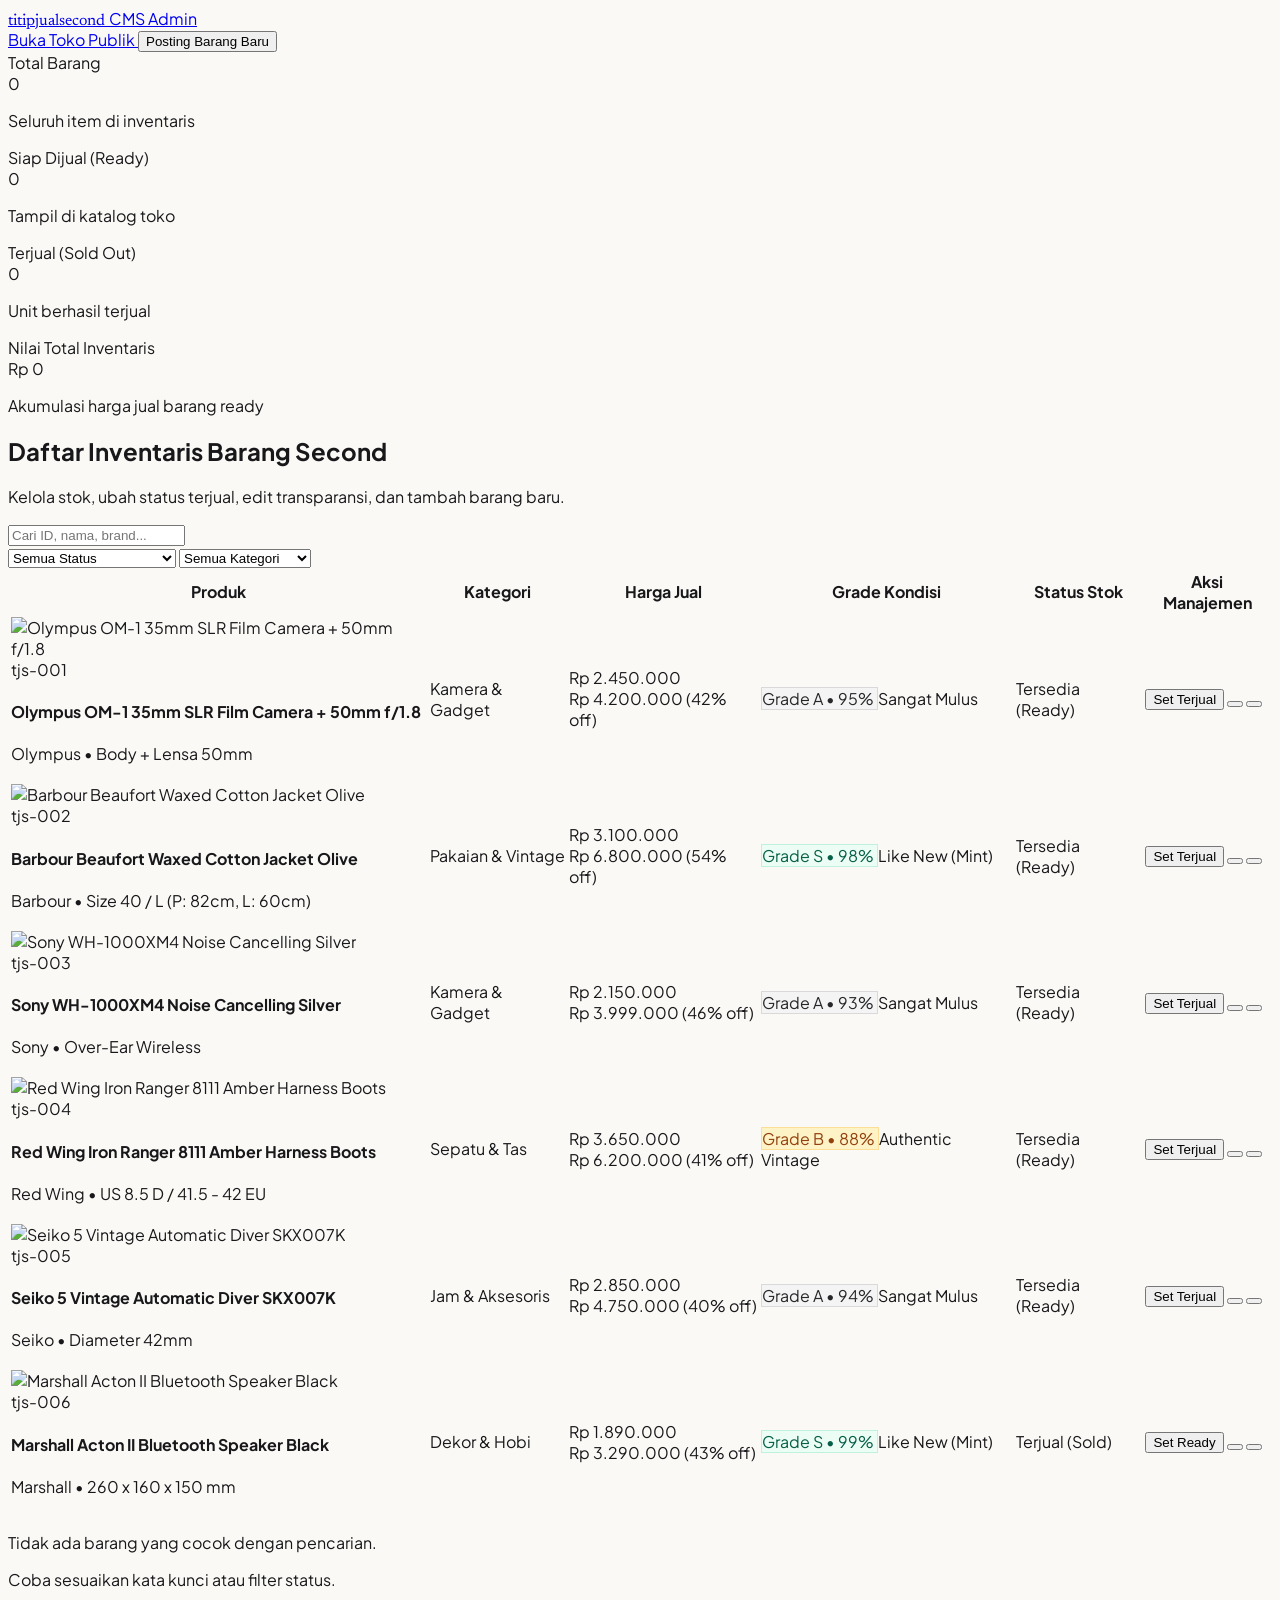
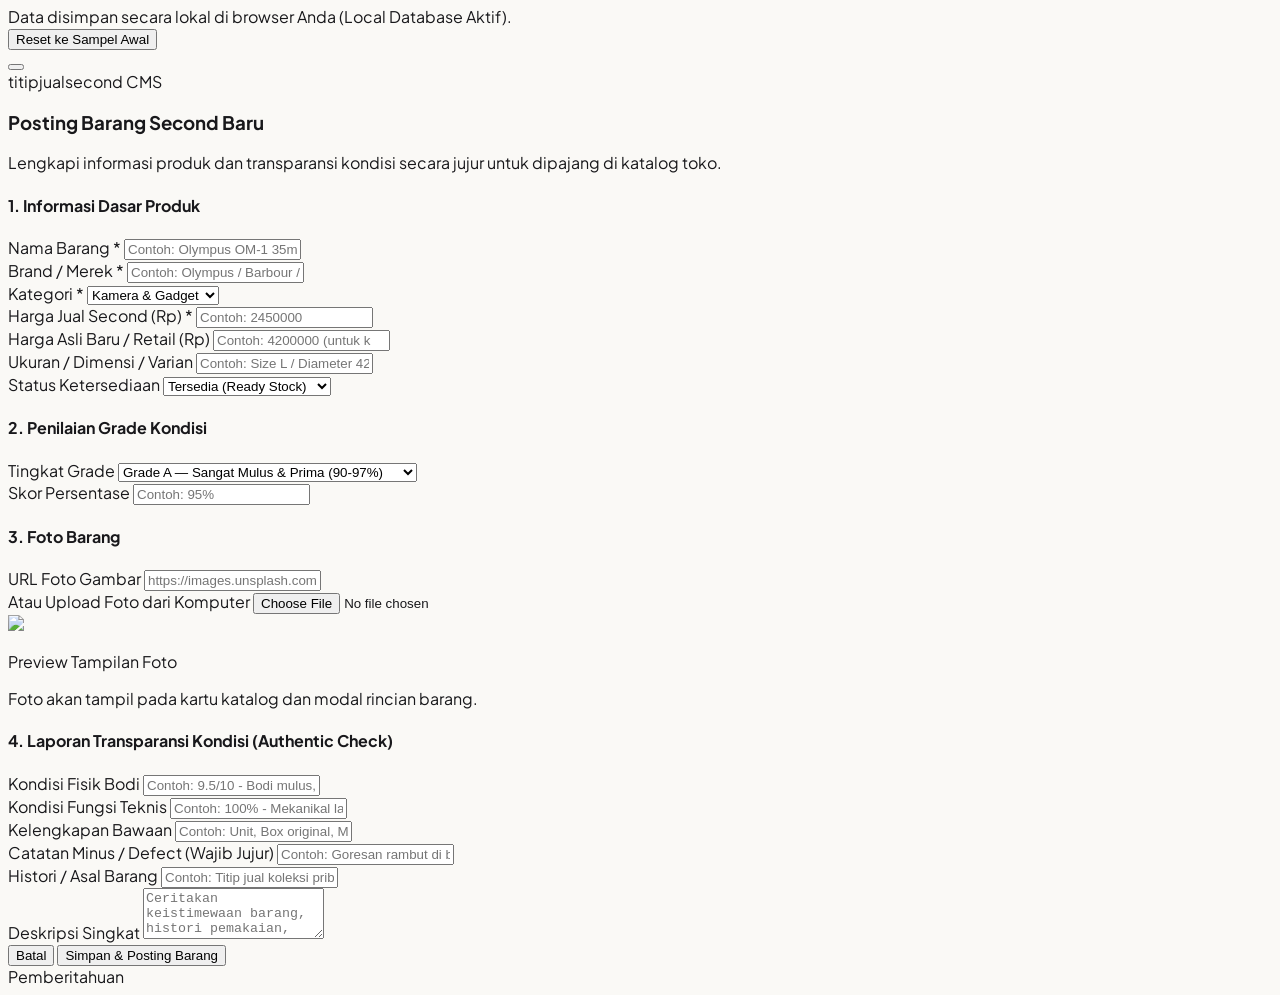
==== admin.html @ b58ca032 "Initial commit: Website titipjualsecond dengan Toko Publik & Panel Admin CMS" ====
<!DOCTYPE html>
<html lang="id">
<head>
  <meta charset="UTF-8">
  <meta name="viewport" content="width=device-width, initial-scale=1.0">
  <title>CMS Admin — titipjualsecond</title>
  
  <!-- Tailwind CSS via CDN -->
  <script src="https://cdn.tailwindcss.com"></script>
  
  <!-- Lucide Icons -->
  <script src="https://unpkg.com/lucide@latest"></script>
  
  <!-- Custom CSS -->
  <link rel="stylesheet" href="css/style.css">
</head>
<body class="bg-[#FAF9F6] text-zinc-900 min-h-screen flex flex-col antialiased">

  <!-- Top Admin Bar -->
  <header class="bg-white border-b border-zinc-200 sticky top-0 z-40">
    <div class="max-w-7xl mx-auto px-4 sm:px-6 lg:px-8 h-16 flex items-center justify-between">
      
      <!-- Brand & Admin Indicator -->
      <div class="flex items-center gap-3">
        <a href="admin.html" class="flex items-center gap-2">
          <span class="font-editorial text-2xl font-bold tracking-tight text-zinc-900 lowercase">
            titipjualsecond
          </span>
          <span class="text-[10px] uppercase font-bold tracking-wider px-2 py-0.5 rounded bg-zinc-900 text-white">
            CMS Admin
          </span>
        </a>
      </div>

      <!-- Action Buttons -->
      <div class="flex items-center gap-3">
        <!-- Ke Toko Publik -->
        <a href="index.html" target="_blank" class="text-xs font-medium text-zinc-700 hover:text-zinc-900 px-3.5 py-2 rounded-lg border border-zinc-200 hover:bg-zinc-50 transition flex items-center gap-1.5">
          <i data-lucide="external-link" class="w-3.5 h-3.5"></i>
          <span>Buka Toko Publik</span>
        </a>

        <!-- Tambah Barang CTA -->
        <button onclick="openAddModal()" class="text-xs font-medium tracking-wide uppercase px-4 py-2 rounded-lg bg-zinc-900 text-white hover:bg-zinc-800 transition flex items-center gap-1.5 shadow-sm">
          <i data-lucide="plus" class="w-4 h-4"></i>
          <span>Posting Barang Baru</span>
        </button>
      </div>

    </div>
  </header>

  <!-- Main Admin Container -->
  <main class="max-w-7xl mx-auto px-4 sm:px-6 lg:px-8 py-8 flex-1 w-full space-y-8">
    
    <!-- 1. Stats Summary Cards -->
    <div class="grid grid-cols-1 sm:grid-cols-2 lg:grid-cols-4 gap-4">
      <div class="p-5 rounded-xl bg-white border border-zinc-200 shadow-2xs">
        <div class="flex items-center justify-between text-zinc-400 mb-2">
          <span class="text-xs font-semibold uppercase tracking-wider">Total Barang</span>
          <i data-lucide="package" class="w-4 h-4"></i>
        </div>
        <div id="statTotalItems" class="text-2xl font-bold text-zinc-900">0</div>
        <p class="text-[11px] text-zinc-500 mt-1">Seluruh item di inventaris</p>
      </div>

      <div class="p-5 rounded-xl bg-white border border-zinc-200 shadow-2xs">
        <div class="flex items-center justify-between text-emerald-600 mb-2">
          <span class="text-xs font-semibold uppercase tracking-wider">Siap Dijual (Ready)</span>
          <i data-lucide="check-circle" class="w-4 h-4"></i>
        </div>
        <div id="statActiveItems" class="text-2xl font-bold text-emerald-700">0</div>
        <p class="text-[11px] text-zinc-500 mt-1">Tampil di katalog toko</p>
      </div>

      <div class="p-5 rounded-xl bg-white border border-zinc-200 shadow-2xs">
        <div class="flex items-center justify-between text-red-500 mb-2">
          <span class="text-xs font-semibold uppercase tracking-wider">Terjual (Sold Out)</span>
          <i data-lucide="tag" class="w-4 h-4"></i>
        </div>
        <div id="statSoldItems" class="text-2xl font-bold text-red-600">0</div>
        <p class="text-[11px] text-zinc-500 mt-1">Unit berhasil terjual</p>
      </div>

      <div class="p-5 rounded-xl bg-white border border-zinc-200 shadow-2xs">
        <div class="flex items-center justify-between text-zinc-500 mb-2">
          <span class="text-xs font-semibold uppercase tracking-wider">Nilai Total Inventaris</span>
          <i data-lucide="wallet" class="w-4 h-4"></i>
        </div>
        <div id="statTotalValue" class="text-xl font-bold text-zinc-900">Rp 0</div>
        <p class="text-[11px] text-zinc-500 mt-1">Akumulasi harga jual barang ready</p>
      </div>
    </div>

    <!-- 2. Management Table Header & Filters -->
    <div class="bg-white rounded-2xl border border-zinc-200 shadow-2xs overflow-hidden">
      
      <!-- Table Controls Bar -->
      <div class="p-5 border-b border-zinc-200 flex flex-col md:flex-row md:items-center justify-between gap-4">
        <div>
          <h2 class="text-base font-semibold text-zinc-900">Daftar Inventaris Barang Second</h2>
          <p class="text-xs text-zinc-500 mt-0.5">Kelola stok, ubah status terjual, edit transparansi, dan tambah barang baru.</p>
        </div>

        <div class="flex flex-col sm:flex-row items-stretch sm:items-center gap-3">
          <!-- Search Input -->
          <div class="relative w-full sm:w-60">
            <i data-lucide="search" class="w-4 h-4 text-zinc-400 absolute left-3 top-1/2 -translate-y-1/2"></i>
            <input 
              type="text" 
              id="adminSearchInput" 
              placeholder="Cari ID, nama, brand..." 
              class="w-full pl-9 pr-3 py-1.5 text-xs border border-zinc-200 rounded-lg focus:outline-none focus:border-zinc-900"
            >
          </div>

          <!-- Status Filter -->
          <select id="adminStatusFilter" class="px-3 py-1.5 text-xs border border-zinc-200 rounded-lg focus:outline-none focus:border-zinc-900 bg-white text-zinc-700">
            <option value="all">Semua Status</option>
            <option value="ready">Hanya Ready (Tersedia)</option>
            <option value="sold">Hanya Terjual (Sold Out)</option>
          </select>

          <!-- Category Filter -->
          <select id="adminCatFilter" class="px-3 py-1.5 text-xs border border-zinc-200 rounded-lg focus:outline-none focus:border-zinc-900 bg-white text-zinc-700">
            <option value="all">Semua Kategori</option>
            <option value="gadgets">Kamera & Gadget</option>
            <option value="clothing">Pakaian & Vintage</option>
            <option value="footwear">Sepatu & Tas</option>
            <option value="accessories">Jam & Aksesoris</option>
            <option value="lifestyle">Dekor & Hobi</option>
          </select>
        </div>
      </div>

      <!-- Inventory Table -->
      <div class="overflow-x-auto">
        <table class="w-full text-left text-xs text-zinc-700 divide-y divide-zinc-200">
          <thead class="bg-zinc-50 text-zinc-500 uppercase tracking-wider font-semibold text-[10px]">
            <tr>
              <th scope="col" class="px-5 py-3">Produk</th>
              <th scope="col" class="px-4 py-3">Kategori</th>
              <th scope="col" class="px-4 py-3">Harga Jual</th>
              <th scope="col" class="px-4 py-3">Grade Kondisi</th>
              <th scope="col" class="px-4 py-3">Status Stok</th>
              <th scope="col" class="px-4 py-3 text-right">Aksi Manajemen</th>
            </tr>
          </thead>
          <tbody id="adminTableBody" class="divide-y divide-zinc-100 bg-white">
            <!-- Injected via JavaScript -->
          </tbody>
        </table>
      </div>

      <!-- Table Empty State -->
      <div id="adminEmptyState" class="hidden py-12 text-center">
        <i data-lucide="package-search" class="w-10 h-10 mx-auto text-zinc-300 mb-2"></i>
        <p class="text-sm font-medium text-zinc-700">Tidak ada barang yang cocok dengan pencarian.</p>
        <p class="text-xs text-zinc-400 mt-1">Coba sesuaikan kata kunci atau filter status.</p>
      </div>

      <!-- Footer Actions -->
      <div class="p-4 bg-zinc-50 border-t border-zinc-200 flex flex-col sm:flex-row items-center justify-between gap-3 text-xs text-zinc-500">
        <div>
          Data disimpan secara lokal di browser Anda (<span class="font-medium text-zinc-700">Local Database Aktif</span>).
        </div>
        <div class="flex items-center gap-3">
          <button onclick="handleResetData()" class="hover:text-red-600 transition flex items-center gap-1">
            <i data-lucide="rotate-ccw" class="w-3.5 h-3.5"></i>
            Reset ke Sampel Awal
          </button>
        </div>
      </div>

    </div>

  </main>

  <!-- ==================== MODAL: POST / EDIT BARANG ==================== -->
  <div id="productFormModal" class="fixed inset-0 z-50 hidden flex items-center justify-center p-4 sm:p-6 overflow-y-auto">
    <div class="fixed inset-0 modal-backdrop" onclick="closeFormModal()"></div>
    
    <div class="relative bg-white rounded-2xl max-w-3xl w-full p-6 sm:p-8 z-10 shadow-2xl max-h-[92vh] overflow-y-auto border border-zinc-200">
      
      <!-- Close Button -->
      <button onclick="closeFormModal()" class="absolute top-5 right-5 p-2 rounded-full hover:bg-zinc-100 text-zinc-400 hover:text-zinc-800 transition">
        <i data-lucide="x" class="w-5 h-5"></i>
      </button>

      <!-- Modal Header -->
      <div class="mb-6">
        <span id="formBadge" class="text-xs font-bold uppercase tracking-wider text-emerald-600">titipjualsecond CMS</span>
        <h3 id="formTitle" class="text-xl font-bold text-zinc-900 mt-0.5">Posting Barang Second Baru</h3>
        <p class="text-xs text-zinc-500 mt-1">Lengkapi informasi produk dan transparansi kondisi secara jujur untuk dipajang di katalog toko.</p>
      </div>

      <!-- Main Form -->
      <form id="productForm" onsubmit="handleFormSubmit(event)" class="space-y-6">
        <input type="hidden" id="editProductId" value="">

        <!-- Bagian 1: Informasi Utama -->
        <div class="space-y-4">
          <h4 class="text-xs font-bold uppercase tracking-wider text-zinc-800 border-b border-zinc-200 pb-1.5 flex items-center gap-1.5">
            <i data-lucide="info" class="w-4 h-4 text-zinc-500"></i>
            1. Informasi Dasar Produk
          </h4>

          <div class="grid grid-cols-1 sm:grid-cols-2 gap-4">
            <div class="sm:col-span-2">
              <label class="block text-xs font-medium text-zinc-700 mb-1">Nama Barang <span class="text-red-500">*</span></label>
              <input type="text" id="inputName" required placeholder="Contoh: Olympus OM-1 35mm SLR Film Camera + 50mm" class="w-full px-3.5 py-2 text-xs border border-zinc-200 rounded-lg focus:outline-none focus:border-zinc-900">
            </div>

            <div>
              <label class="block text-xs font-medium text-zinc-700 mb-1">Brand / Merek <span class="text-red-500">*</span></label>
              <input type="text" id="inputBrand" required placeholder="Contoh: Olympus / Barbour / Sony" class="w-full px-3.5 py-2 text-xs border border-zinc-200 rounded-lg focus:outline-none focus:border-zinc-900">
            </div>

            <div>
              <label class="block text-xs font-medium text-zinc-700 mb-1">Kategori <span class="text-red-500">*</span></label>
              <select id="inputCategory" required class="w-full px-3 py-2 text-xs border border-zinc-200 rounded-lg focus:outline-none focus:border-zinc-900 bg-white">
                <option value="gadgets">Kamera & Gadget</option>
                <option value="clothing">Pakaian & Vintage</option>
                <option value="footwear">Sepatu & Tas</option>
                <option value="accessories">Jam & Aksesoris</option>
                <option value="lifestyle">Dekor & Hobi</option>
              </select>
            </div>

            <div>
              <label class="block text-xs font-medium text-zinc-700 mb-1">Harga Jual Second (Rp) <span class="text-red-500">*</span></label>
              <input type="number" id="inputPrice" required placeholder="Contoh: 2450000" class="w-full px-3.5 py-2 text-xs border border-zinc-200 rounded-lg focus:outline-none focus:border-zinc-900">
            </div>

            <div>
              <label class="block text-xs font-medium text-zinc-700 mb-1">Harga Asli Baru / Retail (Rp)</label>
              <input type="number" id="inputOriginalPrice" placeholder="Contoh: 4200000 (untuk kalkulasi diskon)" class="w-full px-3.5 py-2 text-xs border border-zinc-200 rounded-lg focus:outline-none focus:border-zinc-900">
            </div>

            <div>
              <label class="block text-xs font-medium text-zinc-700 mb-1">Ukuran / Dimensi / Varian</label>
              <input type="text" id="inputSize" placeholder="Contoh: Size L / Diameter 42mm / EU 42" class="w-full px-3.5 py-2 text-xs border border-zinc-200 rounded-lg focus:outline-none focus:border-zinc-900">
            </div>

            <div>
              <label class="block text-xs font-medium text-zinc-700 mb-1">Status Ketersediaan</label>
              <select id="inputStatus" class="w-full px-3 py-2 text-xs border border-zinc-200 rounded-lg focus:outline-none focus:border-zinc-900 bg-white">
                <option value="true">Tersedia (Ready Stock)</option>
                <option value="false">Sudah Terjual (Sold Out)</option>
              </select>
            </div>
          </div>
        </div>

        <!-- Bagian 2: Grade Kondisi -->
        <div class="space-y-4">
          <h4 class="text-xs font-bold uppercase tracking-wider text-zinc-800 border-b border-zinc-200 pb-1.5 flex items-center gap-1.5">
            <i data-lucide="award" class="w-4 h-4 text-zinc-500"></i>
            2. Penilaian Grade Kondisi
          </h4>

          <div class="grid grid-cols-1 sm:grid-cols-2 gap-4">
            <div>
              <label class="block text-xs font-medium text-zinc-700 mb-1">Tingkat Grade</label>
              <select id="inputGrade" class="w-full px-3 py-2 text-xs border border-zinc-200 rounded-lg focus:outline-none focus:border-zinc-900 bg-white">
                <option value="Grade S">Grade S — Like New / Mint (98-100%)</option>
                <option value="Grade A" selected>Grade A — Sangat Mulus & Prima (90-97%)</option>
                <option value="Grade B">Grade B — Authentic Vintage / Good (80-89%)</option>
              </select>
            </div>

            <div>
              <label class="block text-xs font-medium text-zinc-700 mb-1">Skor Persentase</label>
              <input type="text" id="inputGradeScore" placeholder="Contoh: 95%" class="w-full px-3.5 py-2 text-xs border border-zinc-200 rounded-lg focus:outline-none focus:border-zinc-900">
            </div>
          </div>
        </div>

        <!-- Bagian 3: Foto Barang -->
        <div class="space-y-4">
          <h4 class="text-xs font-bold uppercase tracking-wider text-zinc-800 border-b border-zinc-200 pb-1.5 flex items-center gap-1.5">
            <i data-lucide="image" class="w-4 h-4 text-zinc-500"></i>
            3. Foto Barang
          </h4>

          <div class="space-y-3">
            <div>
              <label class="block text-xs font-medium text-zinc-700 mb-1">URL Foto Gambar</label>
              <input type="url" id="inputImageUrl" oninput="updateImagePreview(this.value)" placeholder="https://images.unsplash.com/photo-..." class="w-full px-3.5 py-2 text-xs border border-zinc-200 rounded-lg focus:outline-none focus:border-zinc-900">
            </div>

            <div>
              <label class="block text-xs font-medium text-zinc-700 mb-1">Atau Upload Foto dari Komputer</label>
              <input type="file" id="inputFileUpload" accept="image/*" onchange="handleFileUpload(event)" class="w-full text-xs text-zinc-500 file:mr-3 file:py-1.5 file:px-3 file:rounded-md file:border-0 file:text-xs file:font-medium file:bg-zinc-100 file:text-zinc-700 hover:file:bg-zinc-200 cursor-pointer">
            </div>

            <!-- Preview Box -->
            <div class="flex items-center gap-4 pt-2">
              <div class="w-24 h-24 rounded-lg bg-zinc-100 border border-zinc-200 overflow-hidden shrink-0">
                <img id="imagePreview" src="https://images.unsplash.com/photo-1526170375885-4d8ecf77b99f?q=80&w=300&auto=format&fit=crop" class="w-full h-full object-cover">
              </div>
              <div class="text-[11px] text-zinc-400">
                <p class="font-medium text-zinc-700">Preview Tampilan Foto</p>
                <p>Foto akan tampil pada kartu katalog dan modal rincian barang.</p>
              </div>
            </div>
          </div>
        </div>

        <!-- Bagian 4: Transparansi Kondisi (Kunci Barang Second) -->
        <div class="space-y-4">
          <h4 class="text-xs font-bold uppercase tracking-wider text-zinc-800 border-b border-zinc-200 pb-1.5 flex items-center gap-1.5">
            <i data-lucide="shield-check" class="w-4 h-4 text-emerald-600"></i>
            4. Laporan Transparansi Kondisi (Authentic Check)
          </h4>

          <div class="grid grid-cols-1 sm:grid-cols-2 gap-4">
            <div>
              <label class="block text-xs font-medium text-zinc-700 mb-1">Kondisi Fisik Bodi</label>
              <input type="text" id="inputPhysical" placeholder="Contoh: 9.5/10 - Bodi mulus, minim goresan mikro" class="w-full px-3.5 py-2 text-xs border border-zinc-200 rounded-lg focus:outline-none focus:border-zinc-900">
            </div>

            <div>
              <label class="block text-xs font-medium text-zinc-700 mb-1">Kondisi Fungsi Teknis</label>
              <input type="text" id="inputFunction" placeholder="Contoh: 100% - Mekanikal lancar tanpa kendala" class="w-full px-3.5 py-2 text-xs border border-zinc-200 rounded-lg focus:outline-none focus:border-zinc-900">
            </div>

            <div>
              <label class="block text-xs font-medium text-zinc-700 mb-1">Kelengkapan Bawaan</label>
              <input type="text" id="inputCompleteness" placeholder="Contoh: Unit, Box original, Manual book, Strap" class="w-full px-3.5 py-2 text-xs border border-zinc-200 rounded-lg focus:outline-none focus:border-zinc-900">
            </div>

            <div>
              <label class="block text-xs font-medium text-zinc-700 mb-1">Catatan Minus / Defect <span class="text-amber-600 font-semibold">(Wajib Jujur)</span></label>
              <input type="text" id="inputDefect" placeholder="Contoh: Goresan rambut di bagian bawah / Tidak ada minus" class="w-full px-3.5 py-2 text-xs border border-zinc-200 rounded-lg focus:outline-none focus:border-zinc-900">
            </div>

            <div class="sm:col-span-2">
              <label class="block text-xs font-medium text-zinc-700 mb-1">Histori / Asal Barang</label>
              <input type="text" id="inputOrigin" placeholder="Contoh: Titip jual koleksi pribadi fotografer / Beli di toko resmi" class="w-full px-3.5 py-2 text-xs border border-zinc-200 rounded-lg focus:outline-none focus:border-zinc-900">
            </div>

            <div class="sm:col-span-2">
              <label class="block text-xs font-medium text-zinc-700 mb-1">Deskripsi Singkat</label>
              <textarea id="inputDescription" rows="3" placeholder="Ceritakan keistimewaan barang, histori pemakaian, atau tips penggunaan..." class="w-full px-3.5 py-2 text-xs border border-zinc-200 rounded-lg focus:outline-none focus:border-zinc-900"></textarea>
            </div>
          </div>
        </div>

        <!-- Submit Button -->
        <div class="pt-4 border-t border-zinc-200 flex items-center justify-end gap-3">
          <button type="button" onclick="closeFormModal()" class="px-5 py-2.5 rounded-xl border border-zinc-200 text-xs font-medium text-zinc-700 hover:bg-zinc-50 transition">
            Batal
          </button>
          <button type="submit" class="px-6 py-2.5 rounded-xl bg-zinc-900 text-white text-xs font-semibold hover:bg-zinc-800 transition flex items-center gap-1.5 shadow-sm">
            <i data-lucide="check" class="w-4 h-4"></i>
            <span id="submitBtnText">Simpan & Posting Barang</span>
          </button>
        </div>

      </form>

    </div>
  </div>

  <!-- Toast -->
  <div id="adminToast" class="fixed top-6 left-1/2 -translate-x-1/2 z-50 hidden">
    <div class="bg-zinc-900/95 text-white text-xs py-3 px-5 rounded-full shadow-2xl flex items-center gap-2 border border-zinc-700 backdrop-blur-md">
      <i data-lucide="check-circle-2" class="w-4 h-4 text-emerald-400"></i>
      <span id="adminToastMessage">Pemberitahuan</span>
    </div>
  </div>

  <!-- Scripts -->
  <script src="data/products.js"></script>
  <script src="js/store.js"></script>
  <script src="js/admin.js"></script>
  <script>
    lucide.createIcons();
  </script>
</body>
</html>
---- css/style.css ----
/* 
 * KEDUA Archive & Studio - Minimalist Second-Hand Shop Styles
 */

@import url('https://fonts.googleapis.com/css2?family=Plus+Jakarta+Sans:wght@300;400;500;600;700&family=Newsreader:ital,opsz,wght@0,6..72,300;0,6..72,400;0,6..72,500;1,6..72,400&display=swap');

:root {
  --bg-primary: #FAF9F6;
  --bg-surface: #FFFFFF;
  --text-main: #18181B;
  --text-muted: #71717A;
  --accent-dark: #121214;
  --border-soft: #E4E4E7;
  --grade-s-bg: #ECFDF5;
  --grade-s-text: #065F46;
  --grade-a-bg: #F4F4F5;
  --grade-a-text: #27272A;
  --grade-b-bg: #FEF3C7;
  --grade-b-text: #92400E;
}

body {
  font-family: 'Plus Jakarta Sans', sans-serif;
  background-color: var(--bg-primary);
  color: var(--text-main);
  -webkit-font-smoothing: antialiased;
  -moz-osx-font-smoothing: grayscale;
}

.font-editorial {
  font-family: 'Newsreader', serif;
}

/* Custom Scrollbar */
::-webkit-scrollbar {
  width: 6px;
  height: 6px;
}
::-webkit-scrollbar-track {
  background: #f1f1f1;
}
::-webkit-scrollbar-thumb {
  background: #d1d5db;
  border-radius: 9999px;
}
::-webkit-scrollbar-thumb:hover {
  background: #9ca3af;
}

/* Smooth Transitions */
.transition-smooth {
  transition: all 0.3s cubic-bezier(0.16, 1, 0.3, 1);
}

/* Glassmorphism Navigation */
.nav-blur {
  background: rgba(250, 249, 246, 0.88);
  backdrop-filter: blur(12px);
  -webkit-backdrop-filter: blur(12px);
}

/* Minimalist Card Hover */
.product-card {
  transition: transform 0.35s cubic-bezier(0.16, 1, 0.3, 1), box-shadow 0.35s ease;
}
.product-card:hover {
  transform: translateY(-4px);
  box-shadow: 0 16px 32px -8px rgba(0, 0, 0, 0.06);
}

.product-image-container {
  overflow: hidden;
}
.product-image-container img {
  transition: transform 0.6s cubic-bezier(0.16, 1, 0.3, 1);
}
.product-card:hover .product-image-container img {
  transform: scale(1.05);
}

/* Condition Grade Badges */
.badge-grade-s {
  background-color: var(--grade-s-bg);
  color: var(--grade-s-text);
  border: 1px solid rgba(16, 185, 129, 0.2);
}
.badge-grade-a {
  background-color: var(--grade-a-bg);
  color: var(--grade-a-text);
  border: 1px solid rgba(113, 113, 122, 0.2);
}
.badge-grade-b {
  background-color: var(--grade-b-bg);
  color: var(--grade-b-text);
  border: 1px solid rgba(245, 158, 11, 0.25);
}

/* Drawer / Modal animations */
.drawer-enter {
  transform: translateX(100%);
}
.drawer-enter-active {
  transform: translateX(0);
  transition: transform 0.35s cubic-bezier(0.16, 1, 0.3, 1);
}
.drawer-exit {
  transform: translateX(100%);
  transition: transform 0.3s cubic-bezier(0.16, 1, 0.3, 1);
}

.modal-backdrop {
  background: rgba(18, 18, 20, 0.6);
  backdrop-filter: blur(4px);
}

/* Toast Notification Animation */
@keyframes slideDownFade {
  from {
    opacity: 0;
    transform: translate(-50%, -15px);
  }
  to {
    opacity: 1;
    transform: translate(-50%, 0);
  }
}

.toast-animate {
  animation: slideDownFade 0.3s cubic-bezier(0.16, 1, 0.3, 1) forwards;
}

/* Custom Tag / Pill active state */
.filter-pill.active {
  background-color: #18181B;
  color: #FFFFFF;
  border-color: #18181B;
}

/* Eco stat count-up aesthetic */
.eco-badge {
  background: linear-gradient(135deg, #f4fbf7 0%, #e6f7ee 100%);
  border: 1px solid rgba(16, 185, 129, 0.2);
}
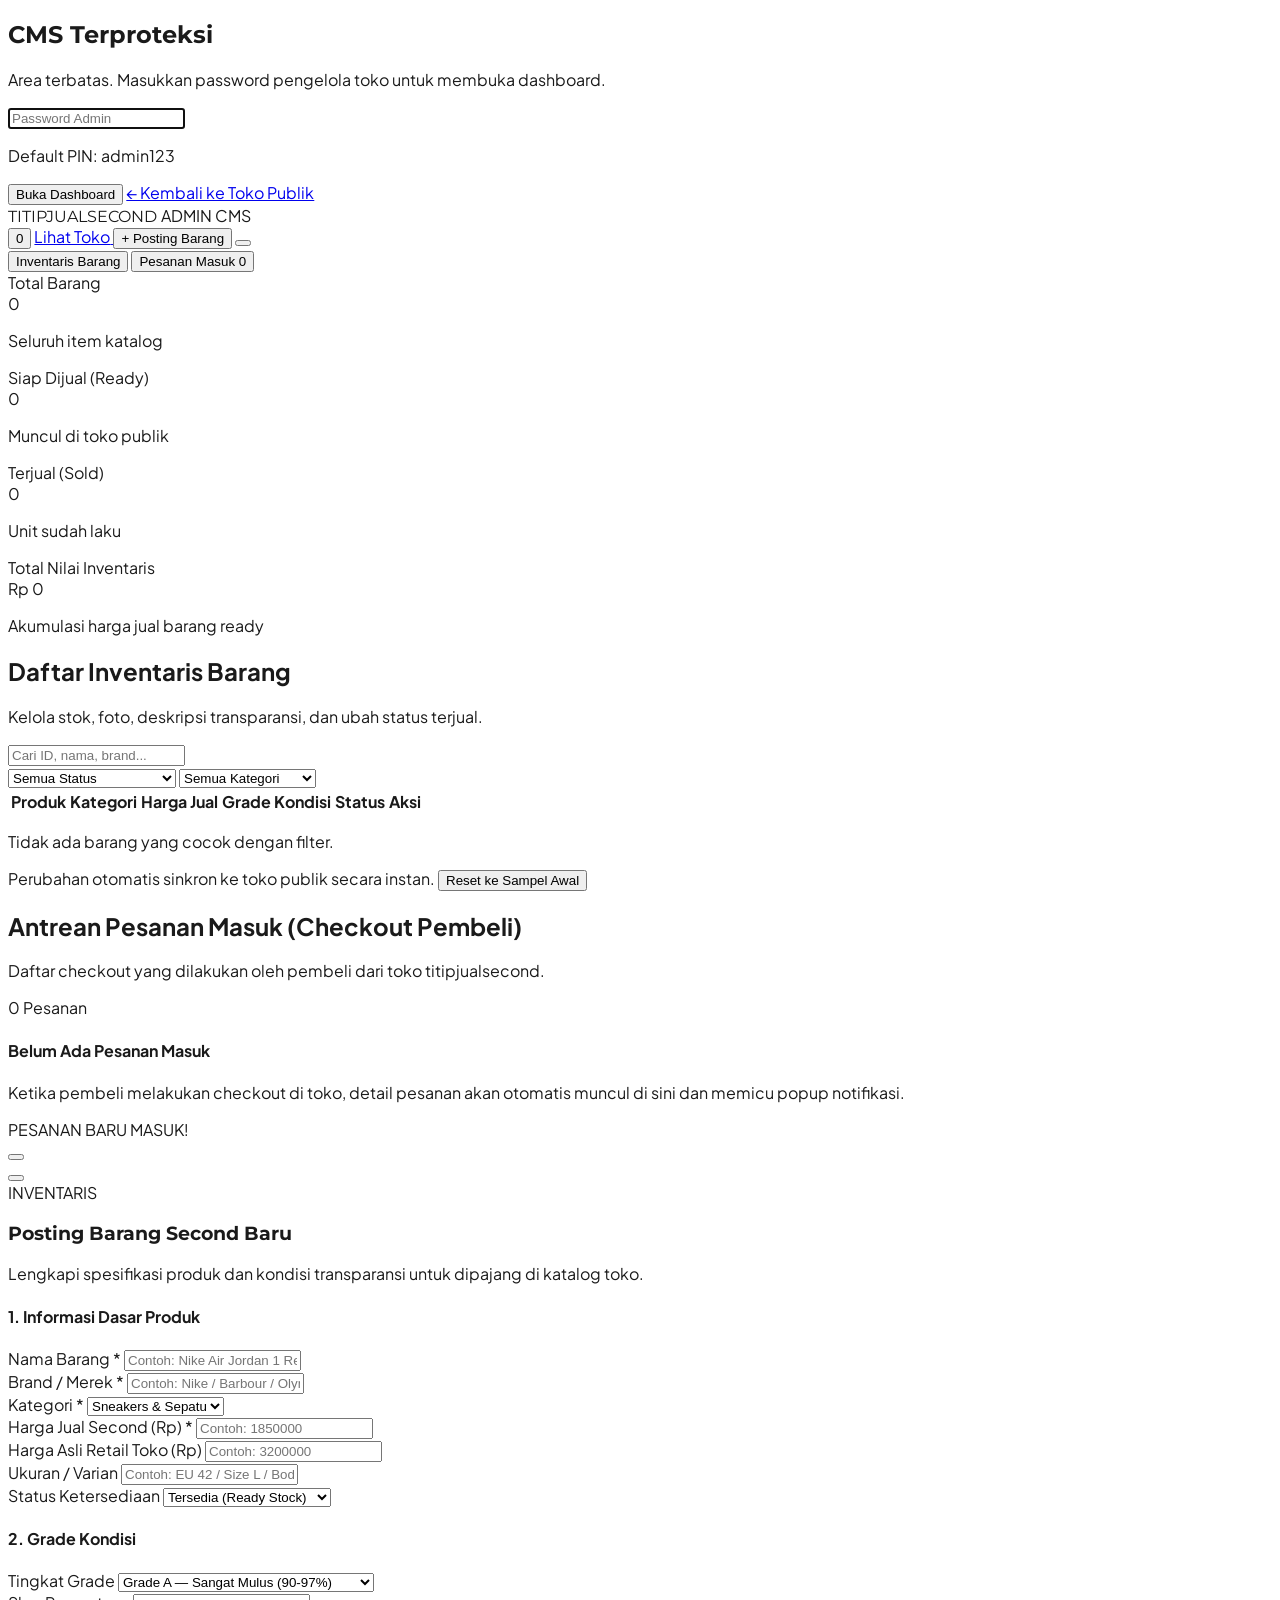
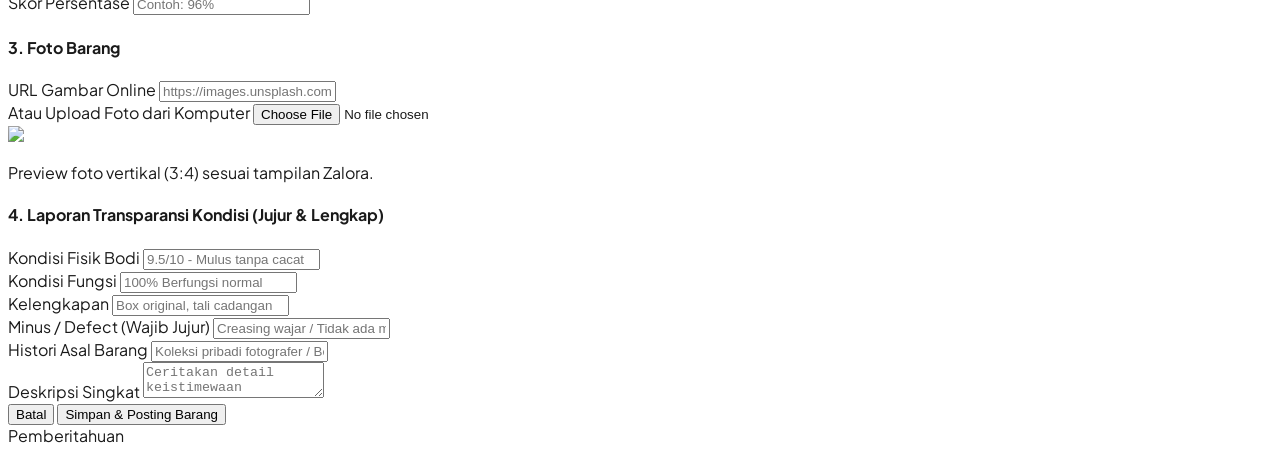
==== commit 271d6a0e: "Redesign Zalora Style, Admin Security Lock & Realtime Checkout Popup" ====
--- a/admin.html
+++ b/admin.html
@@ -3,7 +3,7 @@
 <head>
   <meta charset="UTF-8">
   <meta name="viewport" content="width=device-width, initial-scale=1.0">
-  <title>CMS Admin — titipjualsecond</title>
+  <title>CMS Admin Panel — titipjualsecond</title>
   
   <!-- Tailwind CSS via CDN -->
   <script src="https://cdn.tailwindcss.com"></script>
@@ -14,237 +14,349 @@
   <!-- Custom CSS -->
   <link rel="stylesheet" href="css/style.css">
 </head>
-<body class="bg-[#FAF9F6] text-zinc-900 min-h-screen flex flex-col antialiased">
-
-  <!-- Top Admin Bar -->
-  <header class="bg-white border-b border-zinc-200 sticky top-0 z-40">
-    <div class="max-w-7xl mx-auto px-4 sm:px-6 lg:px-8 h-16 flex items-center justify-between">
+<body class="bg-[#F8F9FA] text-zinc-900 min-h-screen flex flex-col antialiased">
+
+  <!-- ==================== 1. SECURITY GATE (LOCKED SCREEN) ==================== -->
+  <div id="adminLockScreen" class="fixed inset-0 z-50 bg-zinc-950 flex items-center justify-center p-4">
+    <div class="bg-white rounded-2xl max-w-sm w-full p-8 shadow-2xl text-center border border-zinc-200">
       
-      <!-- Brand & Admin Indicator -->
-      <div class="flex items-center gap-3">
-        <a href="admin.html" class="flex items-center gap-2">
-          <span class="font-editorial text-2xl font-bold tracking-tight text-zinc-900 lowercase">
-            titipjualsecond
+      <div class="w-16 h-16 rounded-2xl bg-zinc-100 flex items-center justify-center mx-auto mb-4 text-black border border-zinc-200">
+        <i data-lucide="shield-lock" class="w-8 h-8"></i>
+      </div>
+
+      <h2 class="text-xl font-extrabold uppercase tracking-wider text-black font-brand">CMS Terproteksi</h2>
+      <p class="text-xs text-zinc-500 mt-1 mb-6">Area terbatas. Masukkan password pengelola toko untuk membuka dashboard.</p>
+
+      <form onsubmit="handleDirectAdminLogin(event)" class="space-y-4">
+        <div>
+          <input 
+            type="password" 
+            id="gatePasswordInput" 
+            required 
+            placeholder="Password Admin" 
+            class="w-full px-4 py-2.5 text-center text-sm border border-zinc-300 rounded-lg focus:outline-none focus:border-black font-mono tracking-widest"
+          >
+          <p class="text-[10px] text-zinc-400 mt-1.5">Default PIN: <span class="font-mono font-semibold text-zinc-700">admin123</span></p>
+        </div>
+
+        <button type="submit" class="w-full py-2.5 bg-black text-white font-bold text-xs uppercase tracking-widest hover:bg-zinc-800 transition rounded-lg shadow-sm">
+          Buka Dashboard
+        </button>
+
+        <a href="index.html" class="block text-xs text-zinc-400 hover:text-black transition pt-2">
+          &larr; Kembali ke Toko Publik
+        </a>
+      </form>
+
+    </div>
+  </div>
+
+  <!-- ==================== 2. MAIN CMS DASHBOARD (TERBUKA SETELAH LOGIN) ==================== -->
+  <div id="adminDashboard" class="hidden flex-1 flex flex-col">
+    
+    <!-- Top Navbar -->
+    <header class="bg-white border-b border-zinc-200 sticky top-0 z-40">
+      <div class="max-w-7xl mx-auto px-4 sm:px-6 lg:px-8 h-16 flex items-center justify-between">
+        
+        <!-- Brand & CMS Indicator -->
+        <div class="flex items-center gap-3">
+          <span class="font-brand text-xl font-extrabold tracking-widest text-black uppercase">
+            TITIPJUALSECOND
           </span>
-          <span class="text-[10px] uppercase font-bold tracking-wider px-2 py-0.5 rounded bg-zinc-900 text-white">
-            CMS Admin
+          <span class="text-[10px] uppercase font-bold tracking-wider px-2 py-0.5 rounded bg-black text-white">
+            ADMIN CMS
           </span>
-        </a>
-      </div>
-
-      <!-- Action Buttons -->
-      <div class="flex items-center gap-3">
-        <!-- Ke Toko Publik -->
-        <a href="index.html" target="_blank" class="text-xs font-medium text-zinc-700 hover:text-zinc-900 px-3.5 py-2 rounded-lg border border-zinc-200 hover:bg-zinc-50 transition flex items-center gap-1.5">
-          <i data-lucide="external-link" class="w-3.5 h-3.5"></i>
-          <span>Buka Toko Publik</span>
-        </a>
-
-        <!-- Tambah Barang CTA -->
-        <button onclick="openAddModal()" class="text-xs font-medium tracking-wide uppercase px-4 py-2 rounded-lg bg-zinc-900 text-white hover:bg-zinc-800 transition flex items-center gap-1.5 shadow-sm">
-          <i data-lucide="plus" class="w-4 h-4"></i>
-          <span>Posting Barang Baru</span>
+        </div>
+
+        <!-- Right Quick Actions -->
+        <div class="flex items-center gap-3">
+          
+          <!-- Live Orders Bell with Counter -->
+          <button onclick="switchTab('orders')" class="relative p-2 rounded-lg hover:bg-zinc-100 text-zinc-700 transition" title="Lihat Pesanan Masuk">
+            <i data-lucide="bell" class="w-5 h-5"></i>
+            <span id="orderBadgeCounter" class="hidden absolute top-1 right-1 w-4 h-4 bg-red-600 text-white rounded-full text-[9px] font-bold flex items-center justify-center badge-pulse">0</span>
+          </button>
+
+          <!-- Buka Toko Publik -->
+          <a href="index.html" target="_blank" class="text-xs font-semibold text-zinc-700 hover:text-black px-3.5 py-1.5 rounded-lg border border-zinc-200 hover:bg-zinc-50 transition flex items-center gap-1.5">
+            <i data-lucide="external-link" class="w-3.5 h-3.5"></i>
+            <span class="hidden sm:inline">Lihat Toko</span>
+          </a>
+
+          <!-- Tambah Barang CTA -->
+          <button onclick="openAddModal()" class="text-xs font-bold uppercase tracking-wider px-4 py-2 rounded-lg bg-black text-white hover:bg-zinc-800 transition flex items-center gap-1.5 shadow-xs">
+            <i data-lucide="plus" class="w-4 h-4"></i>
+            <span class="hidden sm:inline">+ Posting Barang</span>
+          </button>
+
+          <!-- Logout -->
+          <button onclick="handleAdminLogout()" class="p-2 text-zinc-400 hover:text-red-600 hover:bg-red-50 rounded-lg transition" title="Keluar / Kunci CMS">
+            <i data-lucide="log-out" class="w-4 h-4"></i>
+          </button>
+        </div>
+
+      </div>
+
+      <!-- Navigation Tabs: Inventaris vs Pesanan Masuk -->
+      <div class="bg-white border-t border-zinc-100">
+        <div class="max-w-7xl mx-auto px-4 sm:px-6 lg:px-8 flex items-center gap-6">
+          <button onclick="switchTab('inventory')" id="tabBtnInventory" class="py-3 text-xs font-bold uppercase tracking-wider text-black border-b-2 border-black flex items-center gap-2">
+            <i data-lucide="package" class="w-4 h-4"></i>
+            <span>Inventaris Barang</span>
+          </button>
+          
+          <button onclick="switchTab('orders')" id="tabBtnOrders" class="py-3 text-xs font-bold uppercase tracking-wider text-zinc-400 hover:text-black border-b-2 border-transparent flex items-center gap-2 transition">
+            <i data-lucide="shopping-cart" class="w-4 h-4"></i>
+            <span>Pesanan Masuk</span>
+            <span id="tabOrderCount" class="text-[10px] font-bold px-1.5 py-0.2 rounded-full bg-zinc-200 text-zinc-700">0</span>
+          </button>
+        </div>
+      </div>
+    </header>
+
+    <!-- Main Content Container -->
+    <main class="max-w-7xl mx-auto px-4 sm:px-6 lg:px-8 py-8 flex-1 w-full space-y-8">
+      
+      <!-- ================= TAB 1: INVENTORY MANAGEMENT ================= -->
+      <div id="sectionInventory" class="space-y-6">
+        
+        <!-- Summary Stats Cards -->
+        <div class="grid grid-cols-1 sm:grid-cols-2 lg:grid-cols-4 gap-4">
+          <div class="p-5 rounded-xl bg-white border border-zinc-200 shadow-2xs">
+            <div class="flex items-center justify-between text-zinc-400 mb-2">
+              <span class="text-xs font-bold uppercase tracking-wider">Total Barang</span>
+              <i data-lucide="package" class="w-4 h-4"></i>
+            </div>
+            <div id="statTotalItems" class="text-2xl font-extrabold text-black">0</div>
+            <p class="text-[11px] text-zinc-400 mt-1">Seluruh item katalog</p>
+          </div>
+
+          <div class="p-5 rounded-xl bg-white border border-zinc-200 shadow-2xs">
+            <div class="flex items-center justify-between text-emerald-600 mb-2">
+              <span class="text-xs font-bold uppercase tracking-wider">Siap Dijual (Ready)</span>
+              <i data-lucide="check-circle" class="w-4 h-4"></i>
+            </div>
+            <div id="statActiveItems" class="text-2xl font-extrabold text-emerald-700">0</div>
+            <p class="text-[11px] text-zinc-400 mt-1">Muncul di toko publik</p>
+          </div>
+
+          <div class="p-5 rounded-xl bg-white border border-zinc-200 shadow-2xs">
+            <div class="flex items-center justify-between text-red-500 mb-2">
+              <span class="text-xs font-bold uppercase tracking-wider">Terjual (Sold)</span>
+              <i data-lucide="tag" class="w-4 h-4"></i>
+            </div>
+            <div id="statSoldItems" class="text-2xl font-extrabold text-red-600">0</div>
+            <p class="text-[11px] text-zinc-400 mt-1">Unit sudah laku</p>
+          </div>
+
+          <div class="p-5 rounded-xl bg-white border border-zinc-200 shadow-2xs">
+            <div class="flex items-center justify-between text-zinc-400 mb-2">
+              <span class="text-xs font-bold uppercase tracking-wider">Total Nilai Inventaris</span>
+              <i data-lucide="wallet" class="w-4 h-4"></i>
+            </div>
+            <div id="statTotalValue" class="text-xl font-extrabold text-black">Rp 0</div>
+            <p class="text-[11px] text-zinc-400 mt-1">Akumulasi harga jual barang ready</p>
+          </div>
+        </div>
+
+        <!-- Inventory Table Box -->
+        <div class="bg-white rounded-xl border border-zinc-200 shadow-2xs overflow-hidden">
+          
+          <!-- Controls Bar -->
+          <div class="p-5 border-b border-zinc-200 flex flex-col md:flex-row md:items-center justify-between gap-4">
+            <div>
+              <h2 class="text-sm font-bold uppercase tracking-wider text-black">Daftar Inventaris Barang</h2>
+              <p class="text-xs text-zinc-400 mt-0.5">Kelola stok, foto, deskripsi transparansi, dan ubah status terjual.</p>
+            </div>
+
+            <div class="flex flex-col sm:flex-row items-stretch sm:items-center gap-3">
+              <div class="relative w-full sm:w-60">
+                <i data-lucide="search" class="w-3.5 h-3.5 text-zinc-400 absolute left-3 top-1/2 -translate-y-1/2"></i>
+                <input 
+                  type="text" 
+                  id="adminSearchInput" 
+                  placeholder="Cari ID, nama, brand..." 
+                  class="w-full pl-9 pr-3 py-1.5 text-xs border border-zinc-200 rounded focus:outline-none focus:border-black"
+                >
+              </div>
+
+              <select id="adminStatusFilter" class="px-3 py-1.5 text-xs border border-zinc-200 rounded focus:outline-none focus:border-black bg-white text-zinc-700">
+                <option value="all">Semua Status</option>
+                <option value="ready">Hanya Ready (Tersedia)</option>
+                <option value="sold">Hanya Terjual (Sold Out)</option>
+              </select>
+
+              <select id="adminCatFilter" class="px-3 py-1.5 text-xs border border-zinc-200 rounded focus:outline-none focus:border-black bg-white text-zinc-700">
+                <option value="all">Semua Kategori</option>
+                <option value="footwear">Sneakers & Sepatu</option>
+                <option value="clothing">Pakaian & Vintage</option>
+                <option value="gadgets">Kamera & Gadget</option>
+                <option value="accessories">Jam & Aksesoris</option>
+                <option value="lifestyle">Dekor & Hobi</option>
+              </select>
+            </div>
+          </div>
+
+          <!-- Table -->
+          <div class="overflow-x-auto">
+            <table class="w-full text-left text-xs text-zinc-700 divide-y divide-zinc-200">
+              <thead class="bg-zinc-50 text-zinc-500 uppercase tracking-wider font-bold text-[10px]">
+                <tr>
+                  <th scope="col" class="px-5 py-3">Produk</th>
+                  <th scope="col" class="px-4 py-3">Kategori</th>
+                  <th scope="col" class="px-4 py-3">Harga Jual</th>
+                  <th scope="col" class="px-4 py-3">Grade Kondisi</th>
+                  <th scope="col" class="px-4 py-3">Status</th>
+                  <th scope="col" class="px-4 py-3 text-right">Aksi</th>
+                </tr>
+              </thead>
+              <tbody id="adminTableBody" class="divide-y divide-zinc-100 bg-white">
+                <!-- Injected via JavaScript -->
+              </tbody>
+            </table>
+          </div>
+
+          <div id="adminEmptyState" class="hidden py-12 text-center">
+            <p class="text-xs text-zinc-400">Tidak ada barang yang cocok dengan filter.</p>
+          </div>
+
+          <!-- Reset Helper -->
+          <div class="p-4 bg-zinc-50 border-t border-zinc-200 flex items-center justify-between text-xs text-zinc-400">
+            <span>Perubahan otomatis sinkron ke toko publik secara instan.</span>
+            <button onclick="handleResetData()" class="hover:text-red-600 transition flex items-center gap-1 text-[11px]">
+              <i data-lucide="rotate-ccw" class="w-3 h-3"></i>
+              Reset ke Sampel Awal
+            </button>
+          </div>
+
+        </div>
+
+      </div>
+
+      <!-- ================= TAB 2: BUYER ORDERS QUEUE ================= -->
+      <div id="sectionOrders" class="hidden space-y-6">
+        
+        <div class="bg-white rounded-xl border border-zinc-200 shadow-2xs p-5">
+          <div class="flex items-center justify-between border-b border-zinc-200 pb-4 mb-4">
+            <div>
+              <h2 class="text-sm font-bold uppercase tracking-wider text-black">Antrean Pesanan Masuk (Checkout Pembeli)</h2>
+              <p class="text-xs text-zinc-400 mt-0.5">Daftar checkout yang dilakukan oleh pembeli dari toko titipjualsecond.</p>
+            </div>
+            <span id="ordersTotalBadge" class="text-xs font-bold px-3 py-1 rounded bg-black text-white">0 Pesanan</span>
+          </div>
+
+          <div id="ordersListContainer" class="space-y-4">
+            <!-- Injected via JavaScript -->
+          </div>
+
+          <div id="ordersEmptyState" class="hidden py-16 text-center">
+            <div class="w-14 h-14 rounded-full bg-zinc-100 flex items-center justify-center mx-auto text-zinc-400 mb-2">
+              <i data-lucide="inbox" class="w-7 h-7"></i>
+            </div>
+            <h4 class="text-sm font-bold text-zinc-800">Belum Ada Pesanan Masuk</h4>
+            <p class="text-xs text-zinc-400 mt-1">Ketika pembeli melakukan checkout di toko, detail pesanan akan otomatis muncul di sini dan memicu popup notifikasi.</p>
+          </div>
+        </div>
+
+      </div>
+
+    </main>
+
+  </div>
+
+  <!-- ==================== 3. REAL-TIME ORDER NOTIFICATION POPUP MODAL ==================== -->
+  <div id="realtimeOrderModal" class="fixed inset-0 z-50 hidden flex items-center justify-center p-4">
+    <div class="fixed inset-0 modal-backdrop" onclick="closeOrderPopup()"></div>
+    
+    <div class="relative bg-white rounded-2xl max-w-lg w-full p-6 sm:p-7 z-10 shadow-2xl border-2 border-emerald-500 order-popup-animate">
+      
+      <!-- Top Alert Bar -->
+      <div class="flex items-center justify-between pb-3 mb-4 border-b border-zinc-200">
+        <div class="flex items-center gap-2">
+          <span class="w-3 h-3 rounded-full bg-emerald-500 animate-ping"></span>
+          <span class="text-xs font-extrabold uppercase tracking-widest text-emerald-700">
+            PESANAN BARU MASUK!
+          </span>
+        </div>
+        <button onclick="closeOrderPopup()" class="p-1 rounded hover:bg-zinc-100 text-zinc-400 hover:text-black">
+          <i data-lucide="x" class="w-5 h-5"></i>
         </button>
       </div>
 
+      <!-- Order Details Payload -->
+      <div id="orderPopupContent" class="space-y-4">
+        <!-- Injected via JavaScript -->
+      </div>
+
     </div>
-  </header>
-
-  <!-- Main Admin Container -->
-  <main class="max-w-7xl mx-auto px-4 sm:px-6 lg:px-8 py-8 flex-1 w-full space-y-8">
-    
-    <!-- 1. Stats Summary Cards -->
-    <div class="grid grid-cols-1 sm:grid-cols-2 lg:grid-cols-4 gap-4">
-      <div class="p-5 rounded-xl bg-white border border-zinc-200 shadow-2xs">
-        <div class="flex items-center justify-between text-zinc-400 mb-2">
-          <span class="text-xs font-semibold uppercase tracking-wider">Total Barang</span>
-          <i data-lucide="package" class="w-4 h-4"></i>
-        </div>
-        <div id="statTotalItems" class="text-2xl font-bold text-zinc-900">0</div>
-        <p class="text-[11px] text-zinc-500 mt-1">Seluruh item di inventaris</p>
-      </div>
-
-      <div class="p-5 rounded-xl bg-white border border-zinc-200 shadow-2xs">
-        <div class="flex items-center justify-between text-emerald-600 mb-2">
-          <span class="text-xs font-semibold uppercase tracking-wider">Siap Dijual (Ready)</span>
-          <i data-lucide="check-circle" class="w-4 h-4"></i>
-        </div>
-        <div id="statActiveItems" class="text-2xl font-bold text-emerald-700">0</div>
-        <p class="text-[11px] text-zinc-500 mt-1">Tampil di katalog toko</p>
-      </div>
-
-      <div class="p-5 rounded-xl bg-white border border-zinc-200 shadow-2xs">
-        <div class="flex items-center justify-between text-red-500 mb-2">
-          <span class="text-xs font-semibold uppercase tracking-wider">Terjual (Sold Out)</span>
-          <i data-lucide="tag" class="w-4 h-4"></i>
-        </div>
-        <div id="statSoldItems" class="text-2xl font-bold text-red-600">0</div>
-        <p class="text-[11px] text-zinc-500 mt-1">Unit berhasil terjual</p>
-      </div>
-
-      <div class="p-5 rounded-xl bg-white border border-zinc-200 shadow-2xs">
-        <div class="flex items-center justify-between text-zinc-500 mb-2">
-          <span class="text-xs font-semibold uppercase tracking-wider">Nilai Total Inventaris</span>
-          <i data-lucide="wallet" class="w-4 h-4"></i>
-        </div>
-        <div id="statTotalValue" class="text-xl font-bold text-zinc-900">Rp 0</div>
-        <p class="text-[11px] text-zinc-500 mt-1">Akumulasi harga jual barang ready</p>
-      </div>
-    </div>
-
-    <!-- 2. Management Table Header & Filters -->
-    <div class="bg-white rounded-2xl border border-zinc-200 shadow-2xs overflow-hidden">
-      
-      <!-- Table Controls Bar -->
-      <div class="p-5 border-b border-zinc-200 flex flex-col md:flex-row md:items-center justify-between gap-4">
-        <div>
-          <h2 class="text-base font-semibold text-zinc-900">Daftar Inventaris Barang Second</h2>
-          <p class="text-xs text-zinc-500 mt-0.5">Kelola stok, ubah status terjual, edit transparansi, dan tambah barang baru.</p>
-        </div>
-
-        <div class="flex flex-col sm:flex-row items-stretch sm:items-center gap-3">
-          <!-- Search Input -->
-          <div class="relative w-full sm:w-60">
-            <i data-lucide="search" class="w-4 h-4 text-zinc-400 absolute left-3 top-1/2 -translate-y-1/2"></i>
-            <input 
-              type="text" 
-              id="adminSearchInput" 
-              placeholder="Cari ID, nama, brand..." 
-              class="w-full pl-9 pr-3 py-1.5 text-xs border border-zinc-200 rounded-lg focus:outline-none focus:border-zinc-900"
-            >
-          </div>
-
-          <!-- Status Filter -->
-          <select id="adminStatusFilter" class="px-3 py-1.5 text-xs border border-zinc-200 rounded-lg focus:outline-none focus:border-zinc-900 bg-white text-zinc-700">
-            <option value="all">Semua Status</option>
-            <option value="ready">Hanya Ready (Tersedia)</option>
-            <option value="sold">Hanya Terjual (Sold Out)</option>
-          </select>
-
-          <!-- Category Filter -->
-          <select id="adminCatFilter" class="px-3 py-1.5 text-xs border border-zinc-200 rounded-lg focus:outline-none focus:border-zinc-900 bg-white text-zinc-700">
-            <option value="all">Semua Kategori</option>
-            <option value="gadgets">Kamera & Gadget</option>
-            <option value="clothing">Pakaian & Vintage</option>
-            <option value="footwear">Sepatu & Tas</option>
-            <option value="accessories">Jam & Aksesoris</option>
-            <option value="lifestyle">Dekor & Hobi</option>
-          </select>
-        </div>
-      </div>
-
-      <!-- Inventory Table -->
-      <div class="overflow-x-auto">
-        <table class="w-full text-left text-xs text-zinc-700 divide-y divide-zinc-200">
-          <thead class="bg-zinc-50 text-zinc-500 uppercase tracking-wider font-semibold text-[10px]">
-            <tr>
-              <th scope="col" class="px-5 py-3">Produk</th>
-              <th scope="col" class="px-4 py-3">Kategori</th>
-              <th scope="col" class="px-4 py-3">Harga Jual</th>
-              <th scope="col" class="px-4 py-3">Grade Kondisi</th>
-              <th scope="col" class="px-4 py-3">Status Stok</th>
-              <th scope="col" class="px-4 py-3 text-right">Aksi Manajemen</th>
-            </tr>
-          </thead>
-          <tbody id="adminTableBody" class="divide-y divide-zinc-100 bg-white">
-            <!-- Injected via JavaScript -->
-          </tbody>
-        </table>
-      </div>
-
-      <!-- Table Empty State -->
-      <div id="adminEmptyState" class="hidden py-12 text-center">
-        <i data-lucide="package-search" class="w-10 h-10 mx-auto text-zinc-300 mb-2"></i>
-        <p class="text-sm font-medium text-zinc-700">Tidak ada barang yang cocok dengan pencarian.</p>
-        <p class="text-xs text-zinc-400 mt-1">Coba sesuaikan kata kunci atau filter status.</p>
-      </div>
-
-      <!-- Footer Actions -->
-      <div class="p-4 bg-zinc-50 border-t border-zinc-200 flex flex-col sm:flex-row items-center justify-between gap-3 text-xs text-zinc-500">
-        <div>
-          Data disimpan secara lokal di browser Anda (<span class="font-medium text-zinc-700">Local Database Aktif</span>).
-        </div>
-        <div class="flex items-center gap-3">
-          <button onclick="handleResetData()" class="hover:text-red-600 transition flex items-center gap-1">
-            <i data-lucide="rotate-ccw" class="w-3.5 h-3.5"></i>
-            Reset ke Sampel Awal
-          </button>
-        </div>
-      </div>
-
-    </div>
-
-  </main>
-
-  <!-- ==================== MODAL: POST / EDIT BARANG ==================== -->
+  </div>
+
+  <!-- ==================== 4. POST / EDIT PRODUCT MODAL ==================== -->
   <div id="productFormModal" class="fixed inset-0 z-50 hidden flex items-center justify-center p-4 sm:p-6 overflow-y-auto">
     <div class="fixed inset-0 modal-backdrop" onclick="closeFormModal()"></div>
     
-    <div class="relative bg-white rounded-2xl max-w-3xl w-full p-6 sm:p-8 z-10 shadow-2xl max-h-[92vh] overflow-y-auto border border-zinc-200">
-      
-      <!-- Close Button -->
-      <button onclick="closeFormModal()" class="absolute top-5 right-5 p-2 rounded-full hover:bg-zinc-100 text-zinc-400 hover:text-zinc-800 transition">
+    <div class="relative bg-white rounded-xl max-w-3xl w-full p-6 sm:p-8 z-10 shadow-2xl max-h-[92vh] overflow-y-auto border border-zinc-200">
+      <button onclick="closeFormModal()" class="absolute top-5 right-5 p-2 rounded-full hover:bg-zinc-100 text-zinc-400 hover:text-black transition">
         <i data-lucide="x" class="w-5 h-5"></i>
       </button>
 
-      <!-- Modal Header -->
       <div class="mb-6">
-        <span id="formBadge" class="text-xs font-bold uppercase tracking-wider text-emerald-600">titipjualsecond CMS</span>
-        <h3 id="formTitle" class="text-xl font-bold text-zinc-900 mt-0.5">Posting Barang Second Baru</h3>
-        <p class="text-xs text-zinc-500 mt-1">Lengkapi informasi produk dan transparansi kondisi secara jujur untuk dipajang di katalog toko.</p>
-      </div>
-
-      <!-- Main Form -->
-      <form id="productForm" onsubmit="handleFormSubmit(event)" class="space-y-6">
+        <span id="formBadge" class="text-[10px] font-bold uppercase tracking-wider text-emerald-700 bg-emerald-50 px-2 py-0.5 rounded">
+          INVENTARIS
+        </span>
+        <h3 id="formTitle" class="text-lg font-bold text-black mt-1 uppercase font-brand">Posting Barang Second Baru</h3>
+        <p class="text-xs text-zinc-400 mt-0.5">Lengkapi spesifikasi produk dan kondisi transparansi untuk dipajang di katalog toko.</p>
+      </div>
+
+      <form id="productForm" onsubmit="handleFormSubmit(event)" class="space-y-5 text-xs">
         <input type="hidden" id="editProductId" value="">
 
-        <!-- Bagian 1: Informasi Utama -->
-        <div class="space-y-4">
-          <h4 class="text-xs font-bold uppercase tracking-wider text-zinc-800 border-b border-zinc-200 pb-1.5 flex items-center gap-1.5">
-            <i data-lucide="info" class="w-4 h-4 text-zinc-500"></i>
+        <!-- Basic Info -->
+        <div class="space-y-3">
+          <h4 class="font-bold uppercase tracking-wider text-black border-b border-zinc-200 pb-1">
             1. Informasi Dasar Produk
           </h4>
 
-          <div class="grid grid-cols-1 sm:grid-cols-2 gap-4">
+          <div class="grid grid-cols-1 sm:grid-cols-2 gap-3">
             <div class="sm:col-span-2">
-              <label class="block text-xs font-medium text-zinc-700 mb-1">Nama Barang <span class="text-red-500">*</span></label>
-              <input type="text" id="inputName" required placeholder="Contoh: Olympus OM-1 35mm SLR Film Camera + 50mm" class="w-full px-3.5 py-2 text-xs border border-zinc-200 rounded-lg focus:outline-none focus:border-zinc-900">
-            </div>
-
-            <div>
-              <label class="block text-xs font-medium text-zinc-700 mb-1">Brand / Merek <span class="text-red-500">*</span></label>
-              <input type="text" id="inputBrand" required placeholder="Contoh: Olympus / Barbour / Sony" class="w-full px-3.5 py-2 text-xs border border-zinc-200 rounded-lg focus:outline-none focus:border-zinc-900">
-            </div>
-
-            <div>
-              <label class="block text-xs font-medium text-zinc-700 mb-1">Kategori <span class="text-red-500">*</span></label>
-              <select id="inputCategory" required class="w-full px-3 py-2 text-xs border border-zinc-200 rounded-lg focus:outline-none focus:border-zinc-900 bg-white">
+              <label class="block font-semibold text-zinc-700 mb-1">Nama Barang *</label>
+              <input type="text" id="inputName" required placeholder="Contoh: Nike Air Jordan 1 Retro High Chicago" class="w-full px-3 py-2 border border-zinc-300 rounded focus:outline-none focus:border-black">
+            </div>
+
+            <div>
+              <label class="block font-semibold text-zinc-700 mb-1">Brand / Merek *</label>
+              <input type="text" id="inputBrand" required placeholder="Contoh: Nike / Barbour / Olympus" class="w-full px-3 py-2 border border-zinc-300 rounded focus:outline-none focus:border-black">
+            </div>
+
+            <div>
+              <label class="block font-semibold text-zinc-700 mb-1">Kategori *</label>
+              <select id="inputCategory" required class="w-full px-3 py-2 border border-zinc-300 rounded focus:outline-none focus:border-black bg-white">
+                <option value="footwear">Sneakers & Sepatu</option>
+                <option value="clothing">Pakaian & Vintage</option>
                 <option value="gadgets">Kamera & Gadget</option>
-                <option value="clothing">Pakaian & Vintage</option>
-                <option value="footwear">Sepatu & Tas</option>
                 <option value="accessories">Jam & Aksesoris</option>
                 <option value="lifestyle">Dekor & Hobi</option>
               </select>
             </div>
 
             <div>
-              <label class="block text-xs font-medium text-zinc-700 mb-1">Harga Jual Second (Rp) <span class="text-red-500">*</span></label>
-              <input type="number" id="inputPrice" required placeholder="Contoh: 2450000" class="w-full px-3.5 py-2 text-xs border border-zinc-200 rounded-lg focus:outline-none focus:border-zinc-900">
-            </div>
-
-            <div>
-              <label class="block text-xs font-medium text-zinc-700 mb-1">Harga Asli Baru / Retail (Rp)</label>
-              <input type="number" id="inputOriginalPrice" placeholder="Contoh: 4200000 (untuk kalkulasi diskon)" class="w-full px-3.5 py-2 text-xs border border-zinc-200 rounded-lg focus:outline-none focus:border-zinc-900">
-            </div>
-
-            <div>
-              <label class="block text-xs font-medium text-zinc-700 mb-1">Ukuran / Dimensi / Varian</label>
-              <input type="text" id="inputSize" placeholder="Contoh: Size L / Diameter 42mm / EU 42" class="w-full px-3.5 py-2 text-xs border border-zinc-200 rounded-lg focus:outline-none focus:border-zinc-900">
-            </div>
-
-            <div>
-              <label class="block text-xs font-medium text-zinc-700 mb-1">Status Ketersediaan</label>
-              <select id="inputStatus" class="w-full px-3 py-2 text-xs border border-zinc-200 rounded-lg focus:outline-none focus:border-zinc-900 bg-white">
+              <label class="block font-semibold text-zinc-700 mb-1">Harga Jual Second (Rp) *</label>
+              <input type="number" id="inputPrice" required placeholder="Contoh: 1850000" class="w-full px-3 py-2 border border-zinc-300 rounded focus:outline-none focus:border-black">
+            </div>
+
+            <div>
+              <label class="block font-semibold text-zinc-700 mb-1">Harga Asli Retail Toko (Rp)</label>
+              <input type="number" id="inputOriginalPrice" placeholder="Contoh: 3200000" class="w-full px-3 py-2 border border-zinc-300 rounded focus:outline-none focus:border-black">
+            </div>
+
+            <div>
+              <label class="block font-semibold text-zinc-700 mb-1">Ukuran / Varian</label>
+              <input type="text" id="inputSize" placeholder="Contoh: EU 42 / Size L / Body Only" class="w-full px-3 py-2 border border-zinc-300 rounded focus:outline-none focus:border-black">
+            </div>
+
+            <div>
+              <label class="block font-semibold text-zinc-700 mb-1">Status Ketersediaan</label>
+              <select id="inputStatus" class="w-full px-3 py-2 border border-zinc-300 rounded focus:outline-none focus:border-black bg-white">
                 <option value="true">Tersedia (Ready Stock)</option>
                 <option value="false">Sudah Terjual (Sold Out)</option>
               </select>
@@ -252,120 +364,100 @@
           </div>
         </div>
 
-        <!-- Bagian 2: Grade Kondisi -->
-        <div class="space-y-4">
-          <h4 class="text-xs font-bold uppercase tracking-wider text-zinc-800 border-b border-zinc-200 pb-1.5 flex items-center gap-1.5">
-            <i data-lucide="award" class="w-4 h-4 text-zinc-500"></i>
-            2. Penilaian Grade Kondisi
+        <!-- Grade Kondisi -->
+        <div class="space-y-3">
+          <h4 class="font-bold uppercase tracking-wider text-black border-b border-zinc-200 pb-1">
+            2. Grade Kondisi
           </h4>
-
-          <div class="grid grid-cols-1 sm:grid-cols-2 gap-4">
-            <div>
-              <label class="block text-xs font-medium text-zinc-700 mb-1">Tingkat Grade</label>
-              <select id="inputGrade" class="w-full px-3 py-2 text-xs border border-zinc-200 rounded-lg focus:outline-none focus:border-zinc-900 bg-white">
+          <div class="grid grid-cols-1 sm:grid-cols-2 gap-3">
+            <div>
+              <label class="block font-semibold text-zinc-700 mb-1">Tingkat Grade</label>
+              <select id="inputGrade" class="w-full px-3 py-2 border border-zinc-300 rounded focus:outline-none focus:border-black bg-white">
                 <option value="Grade S">Grade S — Like New / Mint (98-100%)</option>
-                <option value="Grade A" selected>Grade A — Sangat Mulus & Prima (90-97%)</option>
-                <option value="Grade B">Grade B — Authentic Vintage / Good (80-89%)</option>
+                <option value="Grade A" selected>Grade A — Sangat Mulus (90-97%)</option>
+                <option value="Grade B">Grade B — Authentic Vintage (80-89%)</option>
               </select>
             </div>
-
-            <div>
-              <label class="block text-xs font-medium text-zinc-700 mb-1">Skor Persentase</label>
-              <input type="text" id="inputGradeScore" placeholder="Contoh: 95%" class="w-full px-3.5 py-2 text-xs border border-zinc-200 rounded-lg focus:outline-none focus:border-zinc-900">
-            </div>
-          </div>
-        </div>
-
-        <!-- Bagian 3: Foto Barang -->
-        <div class="space-y-4">
-          <h4 class="text-xs font-bold uppercase tracking-wider text-zinc-800 border-b border-zinc-200 pb-1.5 flex items-center gap-1.5">
-            <i data-lucide="image" class="w-4 h-4 text-zinc-500"></i>
+            <div>
+              <label class="block font-semibold text-zinc-700 mb-1">Skor Persentase</label>
+              <input type="text" id="inputGradeScore" placeholder="Contoh: 96%" class="w-full px-3 py-2 border border-zinc-300 rounded focus:outline-none focus:border-black">
+            </div>
+          </div>
+        </div>
+
+        <!-- Foto -->
+        <div class="space-y-3">
+          <h4 class="font-bold uppercase tracking-wider text-black border-b border-zinc-200 pb-1">
             3. Foto Barang
           </h4>
-
-          <div class="space-y-3">
-            <div>
-              <label class="block text-xs font-medium text-zinc-700 mb-1">URL Foto Gambar</label>
-              <input type="url" id="inputImageUrl" oninput="updateImagePreview(this.value)" placeholder="https://images.unsplash.com/photo-..." class="w-full px-3.5 py-2 text-xs border border-zinc-200 rounded-lg focus:outline-none focus:border-zinc-900">
-            </div>
-
-            <div>
-              <label class="block text-xs font-medium text-zinc-700 mb-1">Atau Upload Foto dari Komputer</label>
-              <input type="file" id="inputFileUpload" accept="image/*" onchange="handleFileUpload(event)" class="w-full text-xs text-zinc-500 file:mr-3 file:py-1.5 file:px-3 file:rounded-md file:border-0 file:text-xs file:font-medium file:bg-zinc-100 file:text-zinc-700 hover:file:bg-zinc-200 cursor-pointer">
-            </div>
-
-            <!-- Preview Box -->
-            <div class="flex items-center gap-4 pt-2">
-              <div class="w-24 h-24 rounded-lg bg-zinc-100 border border-zinc-200 overflow-hidden shrink-0">
-                <img id="imagePreview" src="https://images.unsplash.com/photo-1526170375885-4d8ecf77b99f?q=80&w=300&auto=format&fit=crop" class="w-full h-full object-cover">
+          <div class="space-y-2">
+            <div>
+              <label class="block font-semibold text-zinc-700 mb-1">URL Gambar Online</label>
+              <input type="url" id="inputImageUrl" oninput="updateImagePreview(this.value)" placeholder="https://images.unsplash.com/..." class="w-full px-3 py-2 border border-zinc-300 rounded focus:outline-none focus:border-black">
+            </div>
+            <div>
+              <label class="block font-semibold text-zinc-700 mb-1">Atau Upload Foto dari Komputer</label>
+              <input type="file" id="inputFileUpload" accept="image/*" onchange="handleFileUpload(event)" class="w-full text-xs file:mr-2 file:py-1 file:px-2.5 file:rounded file:border-0 file:bg-zinc-100 file:text-zinc-700 hover:file:bg-zinc-200 cursor-pointer">
+            </div>
+            <div class="flex items-center gap-3 pt-2">
+              <div class="w-20 h-24 rounded border border-zinc-200 overflow-hidden bg-zinc-100 shrink-0">
+                <img id="imagePreview" src="https://images.unsplash.com/photo-1549298916-b41d501d3772?q=80&w=300&auto=format&fit=crop" class="w-full h-full object-cover">
               </div>
-              <div class="text-[11px] text-zinc-400">
-                <p class="font-medium text-zinc-700">Preview Tampilan Foto</p>
-                <p>Foto akan tampil pada kartu katalog dan modal rincian barang.</p>
-              </div>
-            </div>
-          </div>
-        </div>
-
-        <!-- Bagian 4: Transparansi Kondisi (Kunci Barang Second) -->
-        <div class="space-y-4">
-          <h4 class="text-xs font-bold uppercase tracking-wider text-zinc-800 border-b border-zinc-200 pb-1.5 flex items-center gap-1.5">
-            <i data-lucide="shield-check" class="w-4 h-4 text-emerald-600"></i>
-            4. Laporan Transparansi Kondisi (Authentic Check)
+              <p class="text-[11px] text-zinc-400">Preview foto vertikal (3:4) sesuai tampilan Zalora.</p>
+            </div>
+          </div>
+        </div>
+
+        <!-- Transparansi -->
+        <div class="space-y-3">
+          <h4 class="font-bold uppercase tracking-wider text-black border-b border-zinc-200 pb-1">
+            4. Laporan Transparansi Kondisi (Jujur & Lengkap)
           </h4>
-
-          <div class="grid grid-cols-1 sm:grid-cols-2 gap-4">
-            <div>
-              <label class="block text-xs font-medium text-zinc-700 mb-1">Kondisi Fisik Bodi</label>
-              <input type="text" id="inputPhysical" placeholder="Contoh: 9.5/10 - Bodi mulus, minim goresan mikro" class="w-full px-3.5 py-2 text-xs border border-zinc-200 rounded-lg focus:outline-none focus:border-zinc-900">
-            </div>
-
-            <div>
-              <label class="block text-xs font-medium text-zinc-700 mb-1">Kondisi Fungsi Teknis</label>
-              <input type="text" id="inputFunction" placeholder="Contoh: 100% - Mekanikal lancar tanpa kendala" class="w-full px-3.5 py-2 text-xs border border-zinc-200 rounded-lg focus:outline-none focus:border-zinc-900">
-            </div>
-
-            <div>
-              <label class="block text-xs font-medium text-zinc-700 mb-1">Kelengkapan Bawaan</label>
-              <input type="text" id="inputCompleteness" placeholder="Contoh: Unit, Box original, Manual book, Strap" class="w-full px-3.5 py-2 text-xs border border-zinc-200 rounded-lg focus:outline-none focus:border-zinc-900">
-            </div>
-
-            <div>
-              <label class="block text-xs font-medium text-zinc-700 mb-1">Catatan Minus / Defect <span class="text-amber-600 font-semibold">(Wajib Jujur)</span></label>
-              <input type="text" id="inputDefect" placeholder="Contoh: Goresan rambut di bagian bawah / Tidak ada minus" class="w-full px-3.5 py-2 text-xs border border-zinc-200 rounded-lg focus:outline-none focus:border-zinc-900">
-            </div>
-
+          <div class="grid grid-cols-1 sm:grid-cols-2 gap-3">
+            <div>
+              <label class="block font-semibold text-zinc-700 mb-1">Kondisi Fisik Bodi</label>
+              <input type="text" id="inputPhysical" placeholder="9.5/10 - Mulus tanpa cacat" class="w-full px-3 py-2 border border-zinc-300 rounded focus:outline-none focus:border-black">
+            </div>
+            <div>
+              <label class="block font-semibold text-zinc-700 mb-1">Kondisi Fungsi</label>
+              <input type="text" id="inputFunction" placeholder="100% Berfungsi normal" class="w-full px-3 py-2 border border-zinc-300 rounded focus:outline-none focus:border-black">
+            </div>
+            <div>
+              <label class="block font-semibold text-zinc-700 mb-1">Kelengkapan</label>
+              <input type="text" id="inputCompleteness" placeholder="Box original, tali cadangan" class="w-full px-3 py-2 border border-zinc-300 rounded focus:outline-none focus:border-black">
+            </div>
+            <div>
+              <label class="block font-semibold text-zinc-700 mb-1">Minus / Defect (Wajib Jujur)</label>
+              <input type="text" id="inputDefect" placeholder="Creasing wajar / Tidak ada minus" class="w-full px-3 py-2 border border-zinc-300 rounded focus:outline-none focus:border-black">
+            </div>
             <div class="sm:col-span-2">
-              <label class="block text-xs font-medium text-zinc-700 mb-1">Histori / Asal Barang</label>
-              <input type="text" id="inputOrigin" placeholder="Contoh: Titip jual koleksi pribadi fotografer / Beli di toko resmi" class="w-full px-3.5 py-2 text-xs border border-zinc-200 rounded-lg focus:outline-none focus:border-zinc-900">
-            </div>
-
+              <label class="block font-semibold text-zinc-700 mb-1">Histori Asal Barang</label>
+              <input type="text" id="inputOrigin" placeholder="Koleksi pribadi fotografer / Beli di store resmi" class="w-full px-3 py-2 border border-zinc-300 rounded focus:outline-none focus:border-black">
+            </div>
             <div class="sm:col-span-2">
-              <label class="block text-xs font-medium text-zinc-700 mb-1">Deskripsi Singkat</label>
-              <textarea id="inputDescription" rows="3" placeholder="Ceritakan keistimewaan barang, histori pemakaian, atau tips penggunaan..." class="w-full px-3.5 py-2 text-xs border border-zinc-200 rounded-lg focus:outline-none focus:border-zinc-900"></textarea>
-            </div>
-          </div>
-        </div>
-
-        <!-- Submit Button -->
-        <div class="pt-4 border-t border-zinc-200 flex items-center justify-end gap-3">
-          <button type="button" onclick="closeFormModal()" class="px-5 py-2.5 rounded-xl border border-zinc-200 text-xs font-medium text-zinc-700 hover:bg-zinc-50 transition">
+              <label class="block font-semibold text-zinc-700 mb-1">Deskripsi Singkat</label>
+              <textarea id="inputDescription" rows="2" placeholder="Ceritakan detail keistimewaan barang..." class="w-full px-3 py-2 border border-zinc-300 rounded focus:outline-none focus:border-black"></textarea>
+            </div>
+          </div>
+        </div>
+
+        <!-- Submit -->
+        <div class="pt-4 border-t border-zinc-200 flex items-center justify-end gap-2">
+          <button type="button" onclick="closeFormModal()" class="px-4 py-2 border border-zinc-300 rounded font-bold hover:bg-zinc-50">
             Batal
           </button>
-          <button type="submit" class="px-6 py-2.5 rounded-xl bg-zinc-900 text-white text-xs font-semibold hover:bg-zinc-800 transition flex items-center gap-1.5 shadow-sm">
-            <i data-lucide="check" class="w-4 h-4"></i>
+          <button type="submit" class="px-5 py-2 bg-black text-white rounded font-bold hover:bg-zinc-800">
             <span id="submitBtnText">Simpan & Posting Barang</span>
           </button>
         </div>
 
       </form>
-
     </div>
   </div>
 
   <!-- Toast -->
   <div id="adminToast" class="fixed top-6 left-1/2 -translate-x-1/2 z-50 hidden">
-    <div class="bg-zinc-900/95 text-white text-xs py-3 px-5 rounded-full shadow-2xl flex items-center gap-2 border border-zinc-700 backdrop-blur-md">
+    <div class="bg-black text-white text-xs py-3 px-5 rounded-full shadow-2xl flex items-center gap-2 border border-zinc-700">
       <i data-lucide="check-circle-2" class="w-4 h-4 text-emerald-400"></i>
       <span id="adminToastMessage">Pemberitahuan</span>
     </div>
--- a/css/style.css
+++ b/css/style.css
@@ -1,143 +1,161 @@
 /* 
- * KEDUA Archive & Studio - Minimalist Second-Hand Shop Styles
+ * titipjualsecond - Zalora-Inspired Minimalist E-Commerce Styles
  */
 
-@import url('https://fonts.googleapis.com/css2?family=Plus+Jakarta+Sans:wght@300;400;500;600;700&family=Newsreader:ital,opsz,wght@0,6..72,300;0,6..72,400;0,6..72,500;1,6..72,400&display=swap');
+@import url('https://fonts.googleapis.com/css2?family=Plus+Jakarta+Sans:wght@300;400;500;600;700;800&family=Montserrat:wght@400;500;600;700;800&display=swap');
 
 :root {
-  --bg-primary: #FAF9F6;
-  --bg-surface: #FFFFFF;
-  --text-main: #18181B;
-  --text-muted: #71717A;
-  --accent-dark: #121214;
-  --border-soft: #E4E4E7;
-  --grade-s-bg: #ECFDF5;
-  --grade-s-text: #065F46;
-  --grade-a-bg: #F4F4F5;
-  --grade-a-text: #27272A;
-  --grade-b-bg: #FEF3C7;
-  --grade-b-text: #92400E;
+  --font-main: 'Plus Jakarta Sans', -apple-system, BlinkMacSystemFont, sans-serif;
+  --font-brand: 'Montserrat', sans-serif;
+  --zalora-black: #000000;
+  --zalora-dark: #1F1F1F;
+  --zalora-gray: #666666;
+  --zalora-border: #E5E7EB;
+  --zalora-bg-light: #F9F9F9;
+  --zalora-green: #008A00;
+  --grade-s-color: #059669;
+  --grade-a-color: #2563EB;
+  --grade-b-color: #D97706;
 }
 
 body {
-  font-family: 'Plus Jakarta Sans', sans-serif;
-  background-color: var(--bg-primary);
-  color: var(--text-main);
+  font-family: var(--font-main);
+  background-color: #FFFFFF;
+  color: #1A1A1A;
   -webkit-font-smoothing: antialiased;
-  -moz-osx-font-smoothing: grayscale;
 }
 
-.font-editorial {
-  font-family: 'Newsreader', serif;
+.font-brand {
+  font-family: var(--font-brand);
 }
 
 /* Custom Scrollbar */
 ::-webkit-scrollbar {
-  width: 6px;
-  height: 6px;
+  width: 5px;
+  height: 5px;
 }
 ::-webkit-scrollbar-track {
-  background: #f1f1f1;
+  background: #FAFAFA;
 }
 ::-webkit-scrollbar-thumb {
-  background: #d1d5db;
+  background: #D1D5DB;
   border-radius: 9999px;
 }
-::-webkit-scrollbar-thumb:hover {
-  background: #9ca3af;
+
+/* Zalora Header Ticker */
+.top-ticker {
+  background-color: #F8F9FA;
+  border-bottom: 1px solid #EFEFEF;
+  font-size: 11px;
+  letter-spacing: 0.02em;
 }
 
-/* Smooth Transitions */
-.transition-smooth {
-  transition: all 0.3s cubic-bezier(0.16, 1, 0.3, 1);
+/* Zalora Search Pill */
+.zalora-search-bar {
+  border: 1px solid #D5D7DA;
+  border-radius: 9999px;
+  transition: all 0.2s ease;
+}
+.zalora-search-bar:focus-within {
+  border-color: #000000;
+  box-shadow: 0 0 0 1px #000000;
 }
 
-/* Glassmorphism Navigation */
-.nav-blur {
-  background: rgba(250, 249, 246, 0.88);
-  backdrop-filter: blur(12px);
-  -webkit-backdrop-filter: blur(12px);
+/* Zalora Department Nav Links */
+.dept-nav-link {
+  font-size: 12px;
+  font-weight: 700;
+  letter-spacing: 0.08em;
+  text-transform: uppercase;
+  color: #111111;
+  position: relative;
+  padding: 8px 0;
+  transition: color 0.2s ease;
+}
+.dept-nav-link:hover {
+  color: #000000;
+}
+.dept-nav-link.active::after {
+  content: '';
+  position: absolute;
+  bottom: 0;
+  left: 0;
+  right: 0;
+  height: 2px;
+  background-color: #000000;
 }
 
-/* Minimalist Card Hover */
-.product-card {
-  transition: transform 0.35s cubic-bezier(0.16, 1, 0.3, 1), box-shadow 0.35s ease;
+/* Zalora Fashion Product Card (Tall 3:4 Aspect Ratio) */
+.zalora-card {
+  transition: transform 0.25s cubic-bezier(0.16, 1, 0.3, 1), box-shadow 0.25s ease;
 }
-.product-card:hover {
-  transform: translateY(-4px);
-  box-shadow: 0 16px 32px -8px rgba(0, 0, 0, 0.06);
+.zalora-card:hover {
+  box-shadow: 0 12px 28px -6px rgba(0, 0, 0, 0.09);
 }
 
-.product-image-container {
+.zalora-card-img-wrap {
+  position: relative;
   overflow: hidden;
-}
-.product-image-container img {
-  transition: transform 0.6s cubic-bezier(0.16, 1, 0.3, 1);
-}
-.product-card:hover .product-image-container img {
-  transform: scale(1.05);
+  aspect-ratio: 3 / 4;
+  background-color: #F8F8F8;
 }
 
-/* Condition Grade Badges */
+.zalora-card-img-wrap img {
+  transition: transform 0.4s ease;
+}
+.zalora-card:hover .zalora-card-img-wrap img {
+  transform: scale(1.04);
+}
+
+/* Hover Quick View Button */
+.quick-view-hover {
+  opacity: 0;
+  transform: translateY(8px);
+  transition: all 0.25s ease;
+}
+.zalora-card:hover .quick-view-hover {
+  opacity: 1;
+  transform: translateY(0);
+}
+
+/* Condition Grade Pills */
 .badge-grade-s {
-  background-color: var(--grade-s-bg);
-  color: var(--grade-s-text);
-  border: 1px solid rgba(16, 185, 129, 0.2);
+  background-color: #ECFDF5;
+  color: #065F46;
+  border: 1px solid rgba(16, 185, 129, 0.3);
 }
 .badge-grade-a {
-  background-color: var(--grade-a-bg);
-  color: var(--grade-a-text);
-  border: 1px solid rgba(113, 113, 122, 0.2);
+  background-color: #EFF6FF;
+  color: #1E40AF;
+  border: 1px solid rgba(59, 130, 246, 0.3);
 }
 .badge-grade-b {
-  background-color: var(--grade-b-bg);
-  color: var(--grade-b-text);
-  border: 1px solid rgba(245, 158, 11, 0.25);
+  background-color: #FFFBEB;
+  color: #92400E;
+  border: 1px solid rgba(245, 158, 11, 0.3);
 }
 
-/* Drawer / Modal animations */
-.drawer-enter {
-  transform: translateX(100%);
+/* Real-Time Order Popup Animation */
+@keyframes orderRing {
+  0% { transform: scale(0.95); opacity: 0; }
+  50% { transform: scale(1.02); }
+  100% { transform: scale(1); opacity: 1; }
 }
-.drawer-enter-active {
-  transform: translateX(0);
-  transition: transform 0.35s cubic-bezier(0.16, 1, 0.3, 1);
+.order-popup-animate {
+  animation: orderRing 0.35s cubic-bezier(0.16, 1, 0.3, 1) forwards;
 }
-.drawer-exit {
-  transform: translateX(100%);
-  transition: transform 0.3s cubic-bezier(0.16, 1, 0.3, 1);
+
+/* Pulse animation for new orders */
+@keyframes badgePulse {
+  0%, 100% { transform: scale(1); }
+  50% { transform: scale(1.15); }
+}
+.badge-pulse {
+  animation: badgePulse 1.2s infinite;
 }
 
 .modal-backdrop {
-  background: rgba(18, 18, 20, 0.6);
+  background: rgba(0, 0, 0, 0.65);
   backdrop-filter: blur(4px);
+  -webkit-backdrop-filter: blur(4px);
 }
-
-/* Toast Notification Animation */
-@keyframes slideDownFade {
-  from {
-    opacity: 0;
-    transform: translate(-50%, -15px);
-  }
-  to {
-    opacity: 1;
-    transform: translate(-50%, 0);
-  }
-}
-
-.toast-animate {
-  animation: slideDownFade 0.3s cubic-bezier(0.16, 1, 0.3, 1) forwards;
-}
-
-/* Custom Tag / Pill active state */
-.filter-pill.active {
-  background-color: #18181B;
-  color: #FFFFFF;
-  border-color: #18181B;
-}
-
-/* Eco stat count-up aesthetic */
-.eco-badge {
-  background: linear-gradient(135deg, #f4fbf7 0%, #e6f7ee 100%);
-  border: 1px solid rgba(16, 185, 129, 0.2);
-}
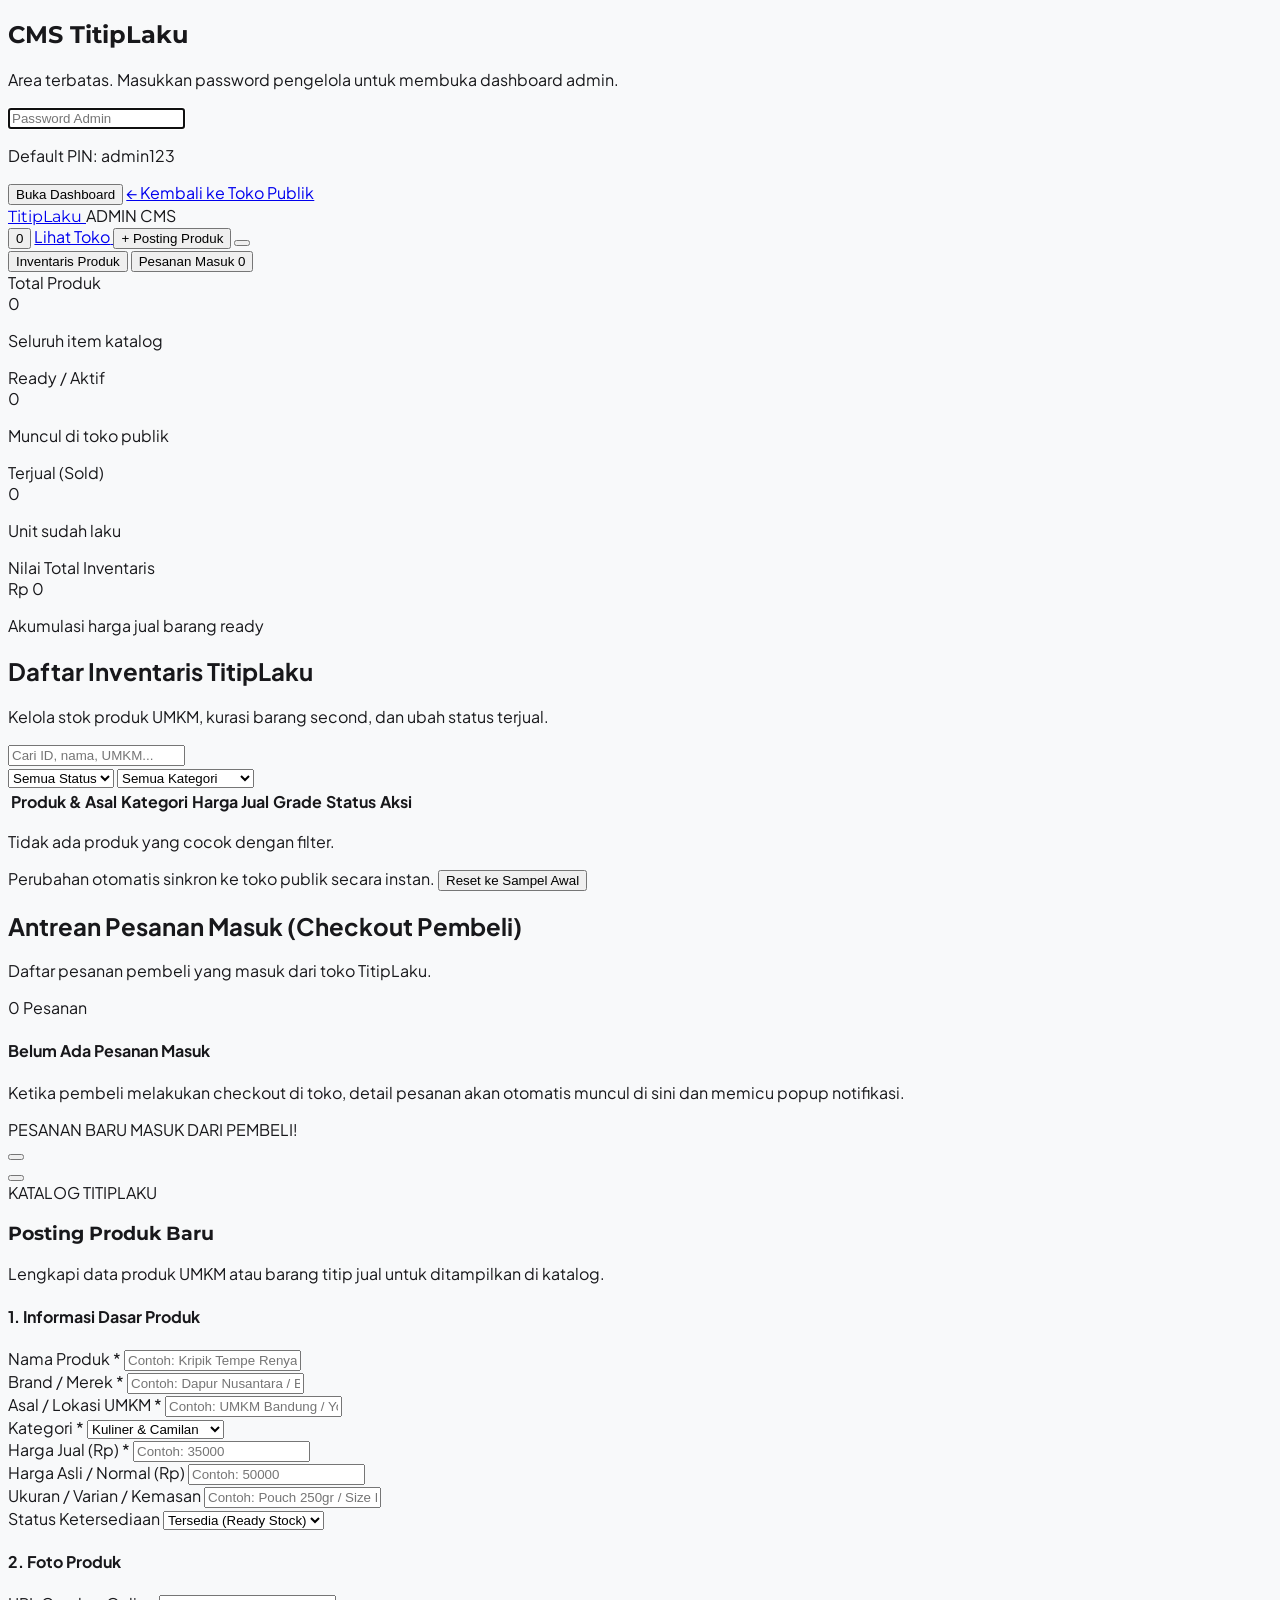
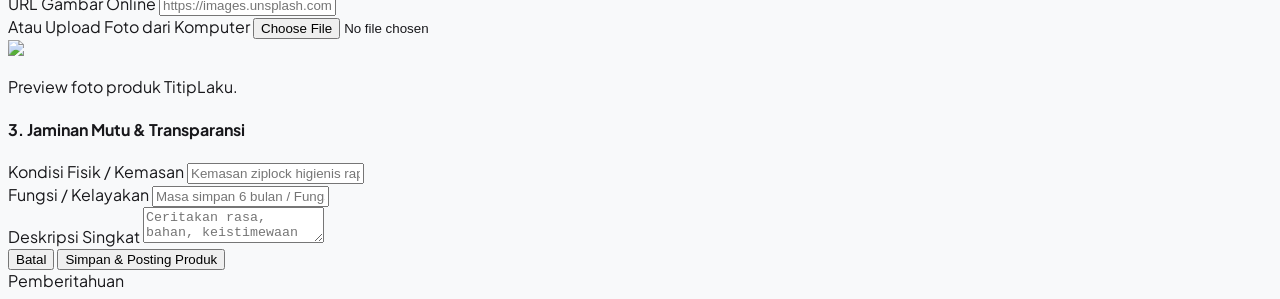
==== commit bff74430: "Update TitipLaku design: Forest green & orange theme, people discussing hero image, UMKM product car" ====
--- a/admin.html
+++ b/admin.html
@@ -3,7 +3,7 @@
 <head>
   <meta charset="UTF-8">
   <meta name="viewport" content="width=device-width, initial-scale=1.0">
-  <title>CMS Admin Panel — titipjualsecond</title>
+  <title>CMS Admin Panel — TitipLaku</title>
   
   <!-- Tailwind CSS via CDN -->
   <script src="https://cdn.tailwindcss.com"></script>
@@ -17,15 +17,15 @@
 <body class="bg-[#F8F9FA] text-zinc-900 min-h-screen flex flex-col antialiased">
 
   <!-- ==================== 1. SECURITY GATE (LOCKED SCREEN) ==================== -->
-  <div id="adminLockScreen" class="fixed inset-0 z-50 bg-zinc-950 flex items-center justify-center p-4">
+  <div id="adminLockScreen" class="fixed inset-0 z-50 bg-[#0D332D] flex items-center justify-center p-4">
     <div class="bg-white rounded-2xl max-w-sm w-full p-8 shadow-2xl text-center border border-zinc-200">
       
-      <div class="w-16 h-16 rounded-2xl bg-zinc-100 flex items-center justify-center mx-auto mb-4 text-black border border-zinc-200">
-        <i data-lucide="shield-lock" class="w-8 h-8"></i>
-      </div>
-
-      <h2 class="text-xl font-extrabold uppercase tracking-wider text-black font-brand">CMS Terproteksi</h2>
-      <p class="text-xs text-zinc-500 mt-1 mb-6">Area terbatas. Masukkan password pengelola toko untuk membuka dashboard.</p>
+      <div class="w-16 h-16 rounded-2xl bg-[#EBF5F3] flex items-center justify-center mx-auto mb-4 text-[#14453D]">
+        <i data-lucide="shield-check" class="w-8 h-8"></i>
+      </div>
+
+      <h2 class="text-xl font-extrabold uppercase tracking-wider text-[#14453D] font-brand">CMS TitipLaku</h2>
+      <p class="text-xs text-zinc-500 mt-1 mb-6">Area terbatas. Masukkan password pengelola untuk membuka dashboard admin.</p>
 
       <form onsubmit="handleDirectAdminLogin(event)" class="space-y-4">
         <div>
@@ -34,16 +34,16 @@
             id="gatePasswordInput" 
             required 
             placeholder="Password Admin" 
-            class="w-full px-4 py-2.5 text-center text-sm border border-zinc-300 rounded-lg focus:outline-none focus:border-black font-mono tracking-widest"
+            class="w-full px-4 py-2.5 text-center text-sm border border-zinc-300 rounded-lg focus:outline-none focus:border-[#14453D] font-mono tracking-widest"
           >
-          <p class="text-[10px] text-zinc-400 mt-1.5">Default PIN: <span class="font-mono font-semibold text-zinc-700">admin123</span></p>
-        </div>
-
-        <button type="submit" class="w-full py-2.5 bg-black text-white font-bold text-xs uppercase tracking-widest hover:bg-zinc-800 transition rounded-lg shadow-sm">
+          <p class="text-[10px] text-zinc-400 mt-1.5">Default PIN: <span class="font-mono font-semibold text-[#14453D]">admin123</span></p>
+        </div>
+
+        <button type="submit" class="w-full py-2.5 bg-[#14453D] hover:bg-[#0D332D] text-white font-bold text-xs uppercase tracking-widest transition rounded-lg shadow-sm">
           Buka Dashboard
         </button>
 
-        <a href="index.html" class="block text-xs text-zinc-400 hover:text-black transition pt-2">
+        <a href="index.html" class="block text-xs text-zinc-400 hover:text-[#14453D] transition pt-2">
           &larr; Kembali ke Toko Publik
         </a>
       </form>
@@ -51,19 +51,21 @@
     </div>
   </div>
 
-  <!-- ==================== 2. MAIN CMS DASHBOARD (TERBUKA SETELAH LOGIN) ==================== -->
+  <!-- ==================== 2. MAIN CMS DASHBOARD ==================== -->
   <div id="adminDashboard" class="hidden flex-1 flex flex-col">
     
     <!-- Top Navbar -->
-    <header class="bg-white border-b border-zinc-200 sticky top-0 z-40">
+    <header class="bg-[#14453D] text-white sticky top-0 z-40 shadow-sm">
       <div class="max-w-7xl mx-auto px-4 sm:px-6 lg:px-8 h-16 flex items-center justify-between">
         
         <!-- Brand & CMS Indicator -->
         <div class="flex items-center gap-3">
-          <span class="font-brand text-xl font-extrabold tracking-widest text-black uppercase">
-            TITIPJUALSECOND
-          </span>
-          <span class="text-[10px] uppercase font-bold tracking-wider px-2 py-0.5 rounded bg-black text-white">
+          <a href="index.html" class="flex items-center gap-2">
+            <span class="font-brand text-xl font-extrabold tracking-tight text-white flex items-center">
+              Titip<span class="text-[#F36926]">Laku</span>
+            </span>
+          </a>
+          <span class="text-[10px] uppercase font-bold tracking-wider px-2 py-0.5 rounded bg-[#F36926] text-white">
             ADMIN CMS
           </span>
         </div>
@@ -72,25 +74,25 @@
         <div class="flex items-center gap-3">
           
           <!-- Live Orders Bell with Counter -->
-          <button onclick="switchTab('orders')" class="relative p-2 rounded-lg hover:bg-zinc-100 text-zinc-700 transition" title="Lihat Pesanan Masuk">
+          <button onclick="switchTab('orders')" class="relative p-2 rounded-lg hover:bg-white/10 text-white transition" title="Lihat Pesanan Masuk">
             <i data-lucide="bell" class="w-5 h-5"></i>
-            <span id="orderBadgeCounter" class="hidden absolute top-1 right-1 w-4 h-4 bg-red-600 text-white rounded-full text-[9px] font-bold flex items-center justify-center badge-pulse">0</span>
+            <span id="orderBadgeCounter" class="hidden absolute top-1 right-1 w-4 h-4 bg-[#F36926] text-white rounded-full text-[9px] font-bold flex items-center justify-center pulse-glow">0</span>
           </button>
 
           <!-- Buka Toko Publik -->
-          <a href="index.html" target="_blank" class="text-xs font-semibold text-zinc-700 hover:text-black px-3.5 py-1.5 rounded-lg border border-zinc-200 hover:bg-zinc-50 transition flex items-center gap-1.5">
+          <a href="index.html" target="_blank" class="text-xs font-semibold text-emerald-100 hover:text-white px-3.5 py-1.5 rounded-lg border border-white/20 hover:bg-white/10 transition flex items-center gap-1.5">
             <i data-lucide="external-link" class="w-3.5 h-3.5"></i>
             <span class="hidden sm:inline">Lihat Toko</span>
           </a>
 
           <!-- Tambah Barang CTA -->
-          <button onclick="openAddModal()" class="text-xs font-bold uppercase tracking-wider px-4 py-2 rounded-lg bg-black text-white hover:bg-zinc-800 transition flex items-center gap-1.5 shadow-xs">
+          <button onclick="openAddModal()" class="text-xs font-bold uppercase tracking-wider px-4 py-2 rounded-lg bg-[#F36926] hover:bg-[#E05615] text-white transition flex items-center gap-1.5 shadow-xs">
             <i data-lucide="plus" class="w-4 h-4"></i>
-            <span class="hidden sm:inline">+ Posting Barang</span>
+            <span class="hidden sm:inline">+ Posting Produk</span>
           </button>
 
           <!-- Logout -->
-          <button onclick="handleAdminLogout()" class="p-2 text-zinc-400 hover:text-red-600 hover:bg-red-50 rounded-lg transition" title="Keluar / Kunci CMS">
+          <button onclick="handleAdminLogout()" class="p-2 text-emerald-200 hover:text-white hover:bg-white/10 rounded-lg transition" title="Keluar / Kunci CMS">
             <i data-lucide="log-out" class="w-4 h-4"></i>
           </button>
         </div>
@@ -98,17 +100,17 @@
       </div>
 
       <!-- Navigation Tabs: Inventaris vs Pesanan Masuk -->
-      <div class="bg-white border-t border-zinc-100">
+      <div class="bg-white border-b border-zinc-200">
         <div class="max-w-7xl mx-auto px-4 sm:px-6 lg:px-8 flex items-center gap-6">
-          <button onclick="switchTab('inventory')" id="tabBtnInventory" class="py-3 text-xs font-bold uppercase tracking-wider text-black border-b-2 border-black flex items-center gap-2">
+          <button onclick="switchTab('inventory')" id="tabBtnInventory" class="py-3 text-xs font-bold uppercase tracking-wider text-[#14453D] border-b-2 border-[#14453D] flex items-center gap-2">
             <i data-lucide="package" class="w-4 h-4"></i>
-            <span>Inventaris Barang</span>
+            <span>Inventaris Produk</span>
           </button>
           
-          <button onclick="switchTab('orders')" id="tabBtnOrders" class="py-3 text-xs font-bold uppercase tracking-wider text-zinc-400 hover:text-black border-b-2 border-transparent flex items-center gap-2 transition">
+          <button onclick="switchTab('orders')" id="tabBtnOrders" class="py-3 text-xs font-bold uppercase tracking-wider text-zinc-400 hover:text-[#14453D] border-b-2 border-transparent flex items-center gap-2 transition">
             <i data-lucide="shopping-cart" class="w-4 h-4"></i>
             <span>Pesanan Masuk</span>
-            <span id="tabOrderCount" class="text-[10px] font-bold px-1.5 py-0.2 rounded-full bg-zinc-200 text-zinc-700">0</span>
+            <span id="tabOrderCount" class="text-[10px] font-bold px-1.5 py-0.2 rounded-full bg-orange-100 text-[#F36926]">0</span>
           </button>
         </div>
       </div>
@@ -122,25 +124,25 @@
         
         <!-- Summary Stats Cards -->
         <div class="grid grid-cols-1 sm:grid-cols-2 lg:grid-cols-4 gap-4">
-          <div class="p-5 rounded-xl bg-white border border-zinc-200 shadow-2xs">
+          <div class="p-5 rounded-2xl bg-white border border-zinc-200 shadow-2xs">
             <div class="flex items-center justify-between text-zinc-400 mb-2">
-              <span class="text-xs font-bold uppercase tracking-wider">Total Barang</span>
+              <span class="text-xs font-bold uppercase tracking-wider">Total Produk</span>
               <i data-lucide="package" class="w-4 h-4"></i>
             </div>
-            <div id="statTotalItems" class="text-2xl font-extrabold text-black">0</div>
+            <div id="statTotalItems" class="text-2xl font-extrabold text-[#14453D]">0</div>
             <p class="text-[11px] text-zinc-400 mt-1">Seluruh item katalog</p>
           </div>
 
-          <div class="p-5 rounded-xl bg-white border border-zinc-200 shadow-2xs">
+          <div class="p-5 rounded-2xl bg-white border border-zinc-200 shadow-2xs">
             <div class="flex items-center justify-between text-emerald-600 mb-2">
-              <span class="text-xs font-bold uppercase tracking-wider">Siap Dijual (Ready)</span>
+              <span class="text-xs font-bold uppercase tracking-wider">Ready / Aktif</span>
               <i data-lucide="check-circle" class="w-4 h-4"></i>
             </div>
             <div id="statActiveItems" class="text-2xl font-extrabold text-emerald-700">0</div>
             <p class="text-[11px] text-zinc-400 mt-1">Muncul di toko publik</p>
           </div>
 
-          <div class="p-5 rounded-xl bg-white border border-zinc-200 shadow-2xs">
+          <div class="p-5 rounded-2xl bg-white border border-zinc-200 shadow-2xs">
             <div class="flex items-center justify-between text-red-500 mb-2">
               <span class="text-xs font-bold uppercase tracking-wider">Terjual (Sold)</span>
               <i data-lucide="tag" class="w-4 h-4"></i>
@@ -149,24 +151,24 @@
             <p class="text-[11px] text-zinc-400 mt-1">Unit sudah laku</p>
           </div>
 
-          <div class="p-5 rounded-xl bg-white border border-zinc-200 shadow-2xs">
-            <div class="flex items-center justify-between text-zinc-400 mb-2">
-              <span class="text-xs font-bold uppercase tracking-wider">Total Nilai Inventaris</span>
+          <div class="p-5 rounded-2xl bg-white border border-zinc-200 shadow-2xs">
+            <div class="flex items-center justify-between text-amber-600 mb-2">
+              <span class="text-xs font-bold uppercase tracking-wider">Nilai Total Inventaris</span>
               <i data-lucide="wallet" class="w-4 h-4"></i>
             </div>
-            <div id="statTotalValue" class="text-xl font-extrabold text-black">Rp 0</div>
+            <div id="statTotalValue" class="text-xl font-extrabold text-zinc-900">Rp 0</div>
             <p class="text-[11px] text-zinc-400 mt-1">Akumulasi harga jual barang ready</p>
           </div>
         </div>
 
         <!-- Inventory Table Box -->
-        <div class="bg-white rounded-xl border border-zinc-200 shadow-2xs overflow-hidden">
+        <div class="bg-white rounded-2xl border border-zinc-200 shadow-2xs overflow-hidden">
           
           <!-- Controls Bar -->
           <div class="p-5 border-b border-zinc-200 flex flex-col md:flex-row md:items-center justify-between gap-4">
             <div>
-              <h2 class="text-sm font-bold uppercase tracking-wider text-black">Daftar Inventaris Barang</h2>
-              <p class="text-xs text-zinc-400 mt-0.5">Kelola stok, foto, deskripsi transparansi, dan ubah status terjual.</p>
+              <h2 class="text-sm font-bold uppercase tracking-wider text-[#14453D]">Daftar Inventaris TitipLaku</h2>
+              <p class="text-xs text-zinc-400 mt-0.5">Kelola stok produk UMKM, kurasi barang second, dan ubah status terjual.</p>
             </div>
 
             <div class="flex flex-col sm:flex-row items-stretch sm:items-center gap-3">
@@ -175,24 +177,24 @@
                 <input 
                   type="text" 
                   id="adminSearchInput" 
-                  placeholder="Cari ID, nama, brand..." 
-                  class="w-full pl-9 pr-3 py-1.5 text-xs border border-zinc-200 rounded focus:outline-none focus:border-black"
+                  placeholder="Cari ID, nama, UMKM..." 
+                  class="w-full pl-9 pr-3 py-1.5 text-xs border border-zinc-300 rounded-lg focus:outline-none focus:border-[#14453D]"
                 >
               </div>
 
-              <select id="adminStatusFilter" class="px-3 py-1.5 text-xs border border-zinc-200 rounded focus:outline-none focus:border-black bg-white text-zinc-700">
+              <select id="adminStatusFilter" class="px-3 py-1.5 text-xs border border-zinc-300 rounded-lg focus:outline-none focus:border-[#14453D] bg-white text-zinc-700">
                 <option value="all">Semua Status</option>
-                <option value="ready">Hanya Ready (Tersedia)</option>
-                <option value="sold">Hanya Terjual (Sold Out)</option>
+                <option value="ready">Hanya Ready</option>
+                <option value="sold">Hanya Terjual</option>
               </select>
 
-              <select id="adminCatFilter" class="px-3 py-1.5 text-xs border border-zinc-200 rounded focus:outline-none focus:border-black bg-white text-zinc-700">
+              <select id="adminCatFilter" class="px-3 py-1.5 text-xs border border-zinc-300 rounded-lg focus:outline-none focus:border-[#14453D] bg-white text-zinc-700">
                 <option value="all">Semua Kategori</option>
-                <option value="footwear">Sneakers & Sepatu</option>
+                <option value="kuliner">Kuliner & Camilan</option>
+                <option value="kerajinan">Kerajinan Tangan</option>
                 <option value="clothing">Pakaian & Vintage</option>
+                <option value="footwear">Sepatu & Sneakers</option>
                 <option value="gadgets">Kamera & Gadget</option>
-                <option value="accessories">Jam & Aksesoris</option>
-                <option value="lifestyle">Dekor & Hobi</option>
               </select>
             </div>
           </div>
@@ -202,10 +204,10 @@
             <table class="w-full text-left text-xs text-zinc-700 divide-y divide-zinc-200">
               <thead class="bg-zinc-50 text-zinc-500 uppercase tracking-wider font-bold text-[10px]">
                 <tr>
-                  <th scope="col" class="px-5 py-3">Produk</th>
+                  <th scope="col" class="px-5 py-3">Produk & Asal</th>
                   <th scope="col" class="px-4 py-3">Kategori</th>
                   <th scope="col" class="px-4 py-3">Harga Jual</th>
-                  <th scope="col" class="px-4 py-3">Grade Kondisi</th>
+                  <th scope="col" class="px-4 py-3">Grade</th>
                   <th scope="col" class="px-4 py-3">Status</th>
                   <th scope="col" class="px-4 py-3 text-right">Aksi</th>
                 </tr>
@@ -217,10 +219,10 @@
           </div>
 
           <div id="adminEmptyState" class="hidden py-12 text-center">
-            <p class="text-xs text-zinc-400">Tidak ada barang yang cocok dengan filter.</p>
-          </div>
-
-          <!-- Reset Helper -->
+            <p class="text-xs text-zinc-400">Tidak ada produk yang cocok dengan filter.</p>
+          </div>
+
+          <!-- Footer Helper -->
           <div class="p-4 bg-zinc-50 border-t border-zinc-200 flex items-center justify-between text-xs text-zinc-400">
             <span>Perubahan otomatis sinkron ke toko publik secara instan.</span>
             <button onclick="handleResetData()" class="hover:text-red-600 transition flex items-center gap-1 text-[11px]">
@@ -236,13 +238,13 @@
       <!-- ================= TAB 2: BUYER ORDERS QUEUE ================= -->
       <div id="sectionOrders" class="hidden space-y-6">
         
-        <div class="bg-white rounded-xl border border-zinc-200 shadow-2xs p-5">
+        <div class="bg-white rounded-2xl border border-zinc-200 shadow-2xs p-5 sm:p-6">
           <div class="flex items-center justify-between border-b border-zinc-200 pb-4 mb-4">
             <div>
-              <h2 class="text-sm font-bold uppercase tracking-wider text-black">Antrean Pesanan Masuk (Checkout Pembeli)</h2>
-              <p class="text-xs text-zinc-400 mt-0.5">Daftar checkout yang dilakukan oleh pembeli dari toko titipjualsecond.</p>
-            </div>
-            <span id="ordersTotalBadge" class="text-xs font-bold px-3 py-1 rounded bg-black text-white">0 Pesanan</span>
+              <h2 class="text-sm font-bold uppercase tracking-wider text-[#14453D]">Antrean Pesanan Masuk (Checkout Pembeli)</h2>
+              <p class="text-xs text-zinc-400 mt-0.5">Daftar pesanan pembeli yang masuk dari toko TitipLaku.</p>
+            </div>
+            <span id="ordersTotalBadge" class="text-xs font-bold px-3 py-1 rounded-full bg-[#14453D] text-white">0 Pesanan</span>
           </div>
 
           <div id="ordersListContainer" class="space-y-4">
@@ -250,7 +252,7 @@
           </div>
 
           <div id="ordersEmptyState" class="hidden py-16 text-center">
-            <div class="w-14 h-14 rounded-full bg-zinc-100 flex items-center justify-center mx-auto text-zinc-400 mb-2">
+            <div class="w-14 h-14 rounded-full bg-[#EBF5F3] flex items-center justify-center mx-auto text-[#14453D] mb-2">
               <i data-lucide="inbox" class="w-7 h-7"></i>
             </div>
             <h4 class="text-sm font-bold text-zinc-800">Belum Ada Pesanan Masuk</h4>
@@ -268,14 +270,13 @@
   <div id="realtimeOrderModal" class="fixed inset-0 z-50 hidden flex items-center justify-center p-4">
     <div class="fixed inset-0 modal-backdrop" onclick="closeOrderPopup()"></div>
     
-    <div class="relative bg-white rounded-2xl max-w-lg w-full p-6 sm:p-7 z-10 shadow-2xl border-2 border-emerald-500 order-popup-animate">
+    <div class="relative bg-white rounded-2xl max-w-lg w-full p-6 sm:p-7 z-10 shadow-2xl border-2 border-[#14453D] order-popup-animate">
       
-      <!-- Top Alert Bar -->
       <div class="flex items-center justify-between pb-3 mb-4 border-b border-zinc-200">
         <div class="flex items-center gap-2">
-          <span class="w-3 h-3 rounded-full bg-emerald-500 animate-ping"></span>
-          <span class="text-xs font-extrabold uppercase tracking-widest text-emerald-700">
-            PESANAN BARU MASUK!
+          <span class="w-3 h-3 rounded-full bg-[#F36926] animate-ping"></span>
+          <span class="text-xs font-extrabold uppercase tracking-widest text-[#14453D]">
+            PESANAN BARU MASUK DARI PEMBELI!
           </span>
         </div>
         <button onclick="closeOrderPopup()" class="p-1 rounded hover:bg-zinc-100 text-zinc-400 hover:text-black">
@@ -283,7 +284,6 @@
         </button>
       </div>
 
-      <!-- Order Details Payload -->
       <div id="orderPopupContent" class="space-y-4">
         <!-- Injected via JavaScript -->
       </div>
@@ -295,17 +295,17 @@
   <div id="productFormModal" class="fixed inset-0 z-50 hidden flex items-center justify-center p-4 sm:p-6 overflow-y-auto">
     <div class="fixed inset-0 modal-backdrop" onclick="closeFormModal()"></div>
     
-    <div class="relative bg-white rounded-xl max-w-3xl w-full p-6 sm:p-8 z-10 shadow-2xl max-h-[92vh] overflow-y-auto border border-zinc-200">
+    <div class="relative bg-white rounded-2xl max-w-3xl w-full p-6 sm:p-8 z-10 shadow-2xl max-h-[92vh] overflow-y-auto border border-zinc-200">
       <button onclick="closeFormModal()" class="absolute top-5 right-5 p-2 rounded-full hover:bg-zinc-100 text-zinc-400 hover:text-black transition">
         <i data-lucide="x" class="w-5 h-5"></i>
       </button>
 
       <div class="mb-6">
-        <span id="formBadge" class="text-[10px] font-bold uppercase tracking-wider text-emerald-700 bg-emerald-50 px-2 py-0.5 rounded">
-          INVENTARIS
+        <span id="formBadge" class="text-[10px] font-bold uppercase tracking-wider text-[#14453D] bg-[#EBF5F3] px-2.5 py-0.5 rounded-full">
+          KATALOG TITIPLAKU
         </span>
-        <h3 id="formTitle" class="text-lg font-bold text-black mt-1 uppercase font-brand">Posting Barang Second Baru</h3>
-        <p class="text-xs text-zinc-400 mt-0.5">Lengkapi spesifikasi produk dan kondisi transparansi untuk dipajang di katalog toko.</p>
+        <h3 id="formTitle" class="text-lg font-bold text-[#14453D] mt-1 font-brand">Posting Produk Baru</h3>
+        <p class="text-xs text-zinc-400 mt-0.5">Lengkapi data produk UMKM atau barang titip jual untuk ditampilkan di katalog.</p>
       </div>
 
       <form id="productForm" onsubmit="handleFormSubmit(event)" class="space-y-5 text-xs">
@@ -313,141 +313,113 @@
 
         <!-- Basic Info -->
         <div class="space-y-3">
-          <h4 class="font-bold uppercase tracking-wider text-black border-b border-zinc-200 pb-1">
+          <h4 class="font-bold uppercase tracking-wider text-[#14453D] border-b border-zinc-200 pb-1">
             1. Informasi Dasar Produk
           </h4>
 
           <div class="grid grid-cols-1 sm:grid-cols-2 gap-3">
             <div class="sm:col-span-2">
-              <label class="block font-semibold text-zinc-700 mb-1">Nama Barang *</label>
-              <input type="text" id="inputName" required placeholder="Contoh: Nike Air Jordan 1 Retro High Chicago" class="w-full px-3 py-2 border border-zinc-300 rounded focus:outline-none focus:border-black">
+              <label class="block font-semibold text-zinc-700 mb-1">Nama Produk *</label>
+              <input type="text" id="inputName" required placeholder="Contoh: Kripik Tempe Renyah Oven" class="w-full px-3 py-2 border border-zinc-300 rounded-lg focus:outline-none focus:border-[#14453D]">
             </div>
 
             <div>
               <label class="block font-semibold text-zinc-700 mb-1">Brand / Merek *</label>
-              <input type="text" id="inputBrand" required placeholder="Contoh: Nike / Barbour / Olympus" class="w-full px-3 py-2 border border-zinc-300 rounded focus:outline-none focus:border-black">
+              <input type="text" id="inputBrand" required placeholder="Contoh: Dapur Nusantara / Barbour" class="w-full px-3 py-2 border border-zinc-300 rounded-lg focus:outline-none focus:border-[#14453D]">
+            </div>
+
+            <div>
+              <label class="block font-semibold text-zinc-700 mb-1">Asal / Lokasi UMKM *</label>
+              <input type="text" id="inputSellerLocation" required placeholder="Contoh: UMKM Bandung / Yogyakarta" class="w-full px-3 py-2 border border-zinc-300 rounded-lg focus:outline-none focus:border-[#14453D]">
             </div>
 
             <div>
               <label class="block font-semibold text-zinc-700 mb-1">Kategori *</label>
-              <select id="inputCategory" required class="w-full px-3 py-2 border border-zinc-300 rounded focus:outline-none focus:border-black bg-white">
-                <option value="footwear">Sneakers & Sepatu</option>
+              <select id="inputCategory" required class="w-full px-3 py-2 border border-zinc-300 rounded-lg focus:outline-none focus:border-[#14453D] bg-white">
+                <option value="kuliner">Kuliner & Camilan</option>
+                <option value="kerajinan">Kerajinan Tangan</option>
                 <option value="clothing">Pakaian & Vintage</option>
+                <option value="footwear">Sepatu & Sneakers</option>
                 <option value="gadgets">Kamera & Gadget</option>
-                <option value="accessories">Jam & Aksesoris</option>
-                <option value="lifestyle">Dekor & Hobi</option>
               </select>
             </div>
 
             <div>
-              <label class="block font-semibold text-zinc-700 mb-1">Harga Jual Second (Rp) *</label>
-              <input type="number" id="inputPrice" required placeholder="Contoh: 1850000" class="w-full px-3 py-2 border border-zinc-300 rounded focus:outline-none focus:border-black">
-            </div>
-
-            <div>
-              <label class="block font-semibold text-zinc-700 mb-1">Harga Asli Retail Toko (Rp)</label>
-              <input type="number" id="inputOriginalPrice" placeholder="Contoh: 3200000" class="w-full px-3 py-2 border border-zinc-300 rounded focus:outline-none focus:border-black">
-            </div>
-
-            <div>
-              <label class="block font-semibold text-zinc-700 mb-1">Ukuran / Varian</label>
-              <input type="text" id="inputSize" placeholder="Contoh: EU 42 / Size L / Body Only" class="w-full px-3 py-2 border border-zinc-300 rounded focus:outline-none focus:border-black">
+              <label class="block font-semibold text-zinc-700 mb-1">Harga Jual (Rp) *</label>
+              <input type="number" id="inputPrice" required placeholder="Contoh: 35000" class="w-full px-3 py-2 border border-zinc-300 rounded-lg focus:outline-none focus:border-[#14453D]">
+            </div>
+
+            <div>
+              <label class="block font-semibold text-zinc-700 mb-1">Harga Asli / Normal (Rp)</label>
+              <input type="number" id="inputOriginalPrice" placeholder="Contoh: 50000" class="w-full px-3 py-2 border border-zinc-300 rounded-lg focus:outline-none focus:border-[#14453D]">
+            </div>
+
+            <div>
+              <label class="block font-semibold text-zinc-700 mb-1">Ukuran / Varian / Kemasan</label>
+              <input type="text" id="inputSize" placeholder="Contoh: Pouch 250gr / Size L / EU 42" class="w-full px-3 py-2 border border-zinc-300 rounded-lg focus:outline-none focus:border-[#14453D]">
             </div>
 
             <div>
               <label class="block font-semibold text-zinc-700 mb-1">Status Ketersediaan</label>
-              <select id="inputStatus" class="w-full px-3 py-2 border border-zinc-300 rounded focus:outline-none focus:border-black bg-white">
+              <select id="inputStatus" class="w-full px-3 py-2 border border-zinc-300 rounded-lg focus:outline-none focus:border-[#14453D] bg-white">
                 <option value="true">Tersedia (Ready Stock)</option>
-                <option value="false">Sudah Terjual (Sold Out)</option>
+                <option value="false">Habis / Sudah Terjual</option>
               </select>
             </div>
           </div>
         </div>
 
-        <!-- Grade Kondisi -->
+        <!-- Foto -->
         <div class="space-y-3">
-          <h4 class="font-bold uppercase tracking-wider text-black border-b border-zinc-200 pb-1">
-            2. Grade Kondisi
+          <h4 class="font-bold uppercase tracking-wider text-[#14453D] border-b border-zinc-200 pb-1">
+            2. Foto Produk
+          </h4>
+          <div class="space-y-2">
+            <div>
+              <label class="block font-semibold text-zinc-700 mb-1">URL Gambar Online</label>
+              <input type="url" id="inputImageUrl" oninput="updateImagePreview(this.value)" placeholder="https://images.unsplash.com/..." class="w-full px-3 py-2 border border-zinc-300 rounded-lg focus:outline-none focus:border-[#14453D]">
+            </div>
+            <div>
+              <label class="block font-semibold text-zinc-700 mb-1">Atau Upload Foto dari Komputer</label>
+              <input type="file" id="inputFileUpload" accept="image/*" onchange="handleFileUpload(event)" class="w-full text-xs file:mr-2 file:py-1 file:px-2.5 file:rounded-md file:border-0 file:bg-emerald-50 file:text-[#14453D] hover:file:bg-emerald-100 cursor-pointer">
+            </div>
+            <div class="flex items-center gap-3 pt-2">
+              <div class="w-20 h-20 rounded-xl border border-zinc-200 overflow-hidden bg-zinc-100 shrink-0">
+                <img id="imagePreview" src="https://images.unsplash.com/photo-1566478989037-eec170784d0b?q=80&w=300&auto=format&fit=crop" class="w-full h-full object-cover">
+              </div>
+              <p class="text-[11px] text-zinc-400">Preview foto produk TitipLaku.</p>
+            </div>
+          </div>
+        </div>
+
+        <!-- Transparansi -->
+        <div class="space-y-3">
+          <h4 class="font-bold uppercase tracking-wider text-[#14453D] border-b border-zinc-200 pb-1">
+            3. Jaminan Mutu & Transparansi
           </h4>
           <div class="grid grid-cols-1 sm:grid-cols-2 gap-3">
             <div>
-              <label class="block font-semibold text-zinc-700 mb-1">Tingkat Grade</label>
-              <select id="inputGrade" class="w-full px-3 py-2 border border-zinc-300 rounded focus:outline-none focus:border-black bg-white">
-                <option value="Grade S">Grade S — Like New / Mint (98-100%)</option>
-                <option value="Grade A" selected>Grade A — Sangat Mulus (90-97%)</option>
-                <option value="Grade B">Grade B — Authentic Vintage (80-89%)</option>
-              </select>
-            </div>
-            <div>
-              <label class="block font-semibold text-zinc-700 mb-1">Skor Persentase</label>
-              <input type="text" id="inputGradeScore" placeholder="Contoh: 96%" class="w-full px-3 py-2 border border-zinc-300 rounded focus:outline-none focus:border-black">
-            </div>
-          </div>
-        </div>
-
-        <!-- Foto -->
-        <div class="space-y-3">
-          <h4 class="font-bold uppercase tracking-wider text-black border-b border-zinc-200 pb-1">
-            3. Foto Barang
-          </h4>
-          <div class="space-y-2">
-            <div>
-              <label class="block font-semibold text-zinc-700 mb-1">URL Gambar Online</label>
-              <input type="url" id="inputImageUrl" oninput="updateImagePreview(this.value)" placeholder="https://images.unsplash.com/..." class="w-full px-3 py-2 border border-zinc-300 rounded focus:outline-none focus:border-black">
-            </div>
-            <div>
-              <label class="block font-semibold text-zinc-700 mb-1">Atau Upload Foto dari Komputer</label>
-              <input type="file" id="inputFileUpload" accept="image/*" onchange="handleFileUpload(event)" class="w-full text-xs file:mr-2 file:py-1 file:px-2.5 file:rounded file:border-0 file:bg-zinc-100 file:text-zinc-700 hover:file:bg-zinc-200 cursor-pointer">
-            </div>
-            <div class="flex items-center gap-3 pt-2">
-              <div class="w-20 h-24 rounded border border-zinc-200 overflow-hidden bg-zinc-100 shrink-0">
-                <img id="imagePreview" src="https://images.unsplash.com/photo-1549298916-b41d501d3772?q=80&w=300&auto=format&fit=crop" class="w-full h-full object-cover">
-              </div>
-              <p class="text-[11px] text-zinc-400">Preview foto vertikal (3:4) sesuai tampilan Zalora.</p>
-            </div>
-          </div>
-        </div>
-
-        <!-- Transparansi -->
-        <div class="space-y-3">
-          <h4 class="font-bold uppercase tracking-wider text-black border-b border-zinc-200 pb-1">
-            4. Laporan Transparansi Kondisi (Jujur & Lengkap)
-          </h4>
-          <div class="grid grid-cols-1 sm:grid-cols-2 gap-3">
-            <div>
-              <label class="block font-semibold text-zinc-700 mb-1">Kondisi Fisik Bodi</label>
-              <input type="text" id="inputPhysical" placeholder="9.5/10 - Mulus tanpa cacat" class="w-full px-3 py-2 border border-zinc-300 rounded focus:outline-none focus:border-black">
-            </div>
-            <div>
-              <label class="block font-semibold text-zinc-700 mb-1">Kondisi Fungsi</label>
-              <input type="text" id="inputFunction" placeholder="100% Berfungsi normal" class="w-full px-3 py-2 border border-zinc-300 rounded focus:outline-none focus:border-black">
-            </div>
-            <div>
-              <label class="block font-semibold text-zinc-700 mb-1">Kelengkapan</label>
-              <input type="text" id="inputCompleteness" placeholder="Box original, tali cadangan" class="w-full px-3 py-2 border border-zinc-300 rounded focus:outline-none focus:border-black">
-            </div>
-            <div>
-              <label class="block font-semibold text-zinc-700 mb-1">Minus / Defect (Wajib Jujur)</label>
-              <input type="text" id="inputDefect" placeholder="Creasing wajar / Tidak ada minus" class="w-full px-3 py-2 border border-zinc-300 rounded focus:outline-none focus:border-black">
-            </div>
-            <div class="sm:col-span-2">
-              <label class="block font-semibold text-zinc-700 mb-1">Histori Asal Barang</label>
-              <input type="text" id="inputOrigin" placeholder="Koleksi pribadi fotografer / Beli di store resmi" class="w-full px-3 py-2 border border-zinc-300 rounded focus:outline-none focus:border-black">
+              <label class="block font-semibold text-zinc-700 mb-1">Kondisi Fisik / Kemasan</label>
+              <input type="text" id="inputPhysical" placeholder="Kemasan ziplock higienis rapat" class="w-full px-3 py-2 border border-zinc-300 rounded-lg focus:outline-none focus:border-[#14453D]">
+            </div>
+            <div>
+              <label class="block font-semibold text-zinc-700 mb-1">Fungsi / Kelayakan</label>
+              <input type="text" id="inputFunction" placeholder="Masa simpan 6 bulan / Fungsi normal" class="w-full px-3 py-2 border border-zinc-300 rounded-lg focus:outline-none focus:border-[#14453D]">
             </div>
             <div class="sm:col-span-2">
               <label class="block font-semibold text-zinc-700 mb-1">Deskripsi Singkat</label>
-              <textarea id="inputDescription" rows="2" placeholder="Ceritakan detail keistimewaan barang..." class="w-full px-3 py-2 border border-zinc-300 rounded focus:outline-none focus:border-black"></textarea>
+              <textarea id="inputDescription" rows="2" placeholder="Ceritakan rasa, bahan, keistimewaan produk..." class="w-full px-3 py-2 border border-zinc-300 rounded-lg focus:outline-none focus:border-[#14453D]"></textarea>
             </div>
           </div>
         </div>
 
         <!-- Submit -->
         <div class="pt-4 border-t border-zinc-200 flex items-center justify-end gap-2">
-          <button type="button" onclick="closeFormModal()" class="px-4 py-2 border border-zinc-300 rounded font-bold hover:bg-zinc-50">
+          <button type="button" onclick="closeFormModal()" class="px-4 py-2 border border-zinc-300 rounded-lg font-bold hover:bg-zinc-50">
             Batal
           </button>
-          <button type="submit" class="px-5 py-2 bg-black text-white rounded font-bold hover:bg-zinc-800">
-            <span id="submitBtnText">Simpan & Posting Barang</span>
+          <button type="submit" class="px-5 py-2 bg-[#14453D] hover:bg-[#0D332D] text-white rounded-lg font-bold">
+            <span id="submitBtnText">Simpan & Posting Produk</span>
           </button>
         </div>
 
@@ -457,7 +429,7 @@
 
   <!-- Toast -->
   <div id="adminToast" class="fixed top-6 left-1/2 -translate-x-1/2 z-50 hidden">
-    <div class="bg-black text-white text-xs py-3 px-5 rounded-full shadow-2xl flex items-center gap-2 border border-zinc-700">
+    <div class="bg-[#14453D] text-white text-xs py-3 px-5 rounded-full shadow-2xl flex items-center gap-2 border border-emerald-700">
       <i data-lucide="check-circle-2" class="w-4 h-4 text-emerald-400"></i>
       <span id="adminToastMessage">Pemberitahuan</span>
     </div>
--- a/css/style.css
+++ b/css/style.css
@@ -1,161 +1,151 @@
 /* 
- * titipjualsecond - Zalora-Inspired Minimalist E-Commerce Styles
+ * TitipLaku - Modern Indonesian UMKM & Consignment Theme
+ * Terinspirasi dari layout clean, hijau hutan & aksen oranye ramah
  */
 
-@import url('https://fonts.googleapis.com/css2?family=Plus+Jakarta+Sans:wght@300;400;500;600;700;800&family=Montserrat:wght@400;500;600;700;800&display=swap');
+@import url('https://fonts.googleapis.com/css2?family=Plus+Jakarta+Sans:wght@300;400;500;600;700;800&family=Montserrat:wght@500;600;700;800&display=swap');
 
 :root {
-  --font-main: 'Plus Jakarta Sans', -apple-system, BlinkMacSystemFont, sans-serif;
-  --font-brand: 'Montserrat', sans-serif;
-  --zalora-black: #000000;
-  --zalora-dark: #1F1F1F;
-  --zalora-gray: #666666;
-  --zalora-border: #E5E7EB;
-  --zalora-bg-light: #F9F9F9;
-  --zalora-green: #008A00;
-  --grade-s-color: #059669;
-  --grade-a-color: #2563EB;
-  --grade-b-color: #D97706;
+  --titiplaku-green: #14453D;
+  --titiplaku-green-dark: #0D332D;
+  --titiplaku-green-light: #EBF5F3;
+  --titiplaku-orange: #F36926;
+  --titiplaku-orange-hover: #E05615;
+  --titiplaku-bg: #F8F9FA;
+  --titiplaku-border: #E5E7EB;
+  --titiplaku-text-main: #18181B;
+  --titiplaku-text-muted: #64748B;
 }
 
 body {
-  font-family: var(--font-main);
-  background-color: #FFFFFF;
-  color: #1A1A1A;
+  font-family: 'Plus Jakarta Sans', sans-serif;
+  background-color: var(--titiplaku-bg);
+  color: var(--titiplaku-text-main);
   -webkit-font-smoothing: antialiased;
 }
 
 .font-brand {
-  font-family: var(--font-brand);
+  font-family: 'Montserrat', sans-serif;
 }
 
 /* Custom Scrollbar */
 ::-webkit-scrollbar {
-  width: 5px;
-  height: 5px;
+  width: 6px;
+  height: 6px;
 }
 ::-webkit-scrollbar-track {
-  background: #FAFAFA;
+  background: #F1F5F9;
 }
 ::-webkit-scrollbar-thumb {
-  background: #D1D5DB;
+  background: #CBD5E1;
   border-radius: 9999px;
 }
-
-/* Zalora Header Ticker */
-.top-ticker {
-  background-color: #F8F9FA;
-  border-bottom: 1px solid #EFEFEF;
-  font-size: 11px;
-  letter-spacing: 0.02em;
+::-webkit-scrollbar-thumb:hover {
+  background: #94A3B8;
 }
 
-/* Zalora Search Pill */
-.zalora-search-bar {
-  border: 1px solid #D5D7DA;
-  border-radius: 9999px;
-  transition: all 0.2s ease;
-}
-.zalora-search-bar:focus-within {
-  border-color: #000000;
-  box-shadow: 0 0 0 1px #000000;
+/* Hero Deep Forest Green Card */
+.hero-forest-bg {
+  background: linear-gradient(135deg, #14453D 0%, #0F3A33 100%);
 }
 
-/* Zalora Department Nav Links */
-.dept-nav-link {
-  font-size: 12px;
-  font-weight: 700;
-  letter-spacing: 0.08em;
-  text-transform: uppercase;
-  color: #111111;
-  position: relative;
-  padding: 8px 0;
-  transition: color 0.2s ease;
+/* Rounded Pill Button Orange */
+.btn-orange-pill {
+  background-color: var(--titiplaku-orange);
+  color: #FFFFFF;
+  transition: all 0.2s cubic-bezier(0.16, 1, 0.3, 1);
 }
-.dept-nav-link:hover {
-  color: #000000;
-}
-.dept-nav-link.active::after {
-  content: '';
-  position: absolute;
-  bottom: 0;
-  left: 0;
-  right: 0;
-  height: 2px;
-  background-color: #000000;
+.btn-orange-pill:hover {
+  background-color: var(--titiplaku-orange-hover);
+  transform: translateY(-1px);
+  box-shadow: 0 4px 14px rgba(243, 105, 38, 0.35);
 }
 
-/* Zalora Fashion Product Card (Tall 3:4 Aspect Ratio) */
-.zalora-card {
-  transition: transform 0.25s cubic-bezier(0.16, 1, 0.3, 1), box-shadow 0.25s ease;
+/* Feature Step Card Hover */
+.feature-step-card {
+  transition: transform 0.25s ease, box-shadow 0.25s ease;
 }
-.zalora-card:hover {
-  box-shadow: 0 12px 28px -6px rgba(0, 0, 0, 0.09);
+.feature-step-card:hover {
+  transform: translateY(-4px);
+  box-shadow: 0 12px 24px -6px rgba(20, 69, 61, 0.08);
 }
 
-.zalora-card-img-wrap {
+/* Product Card Matching Mockup */
+.titiplaku-card {
+  transition: transform 0.25s cubic-bezier(0.16, 1, 0.3, 1), box-shadow 0.25s ease;
+  border-radius: 16px;
+}
+.titiplaku-card:hover {
+  transform: translateY(-4px);
+  box-shadow: 0 14px 30px -8px rgba(0, 0, 0, 0.08);
+}
+
+.titiplaku-card-img-wrap {
   position: relative;
   overflow: hidden;
-  aspect-ratio: 3 / 4;
-  background-color: #F8F8F8;
+  border-top-left-radius: 15px;
+  border-top-right-radius: 15px;
+  aspect-ratio: 1 / 1;
+  background-color: #F1F5F9;
+}
+.titiplaku-card-img-wrap img {
+  transition: transform 0.4s ease;
+}
+.titiplaku-card:hover .titiplaku-card-img-wrap img {
+  transform: scale(1.05);
 }
 
-.zalora-card-img-wrap img {
-  transition: transform 0.4s ease;
-}
-.zalora-card:hover .zalora-card-img-wrap img {
-  transform: scale(1.04);
+/* Grade & Location Badges */
+.badge-umkm {
+  background-color: #F0FDF4;
+  color: #166534;
+  border: 1px solid rgba(22, 101, 52, 0.15);
 }
 
-/* Hover Quick View Button */
-.quick-view-hover {
-  opacity: 0;
-  transform: translateY(8px);
-  transition: all 0.25s ease;
-}
-.zalora-card:hover .quick-view-hover {
-  opacity: 1;
-  transform: translateY(0);
-}
-
-/* Condition Grade Pills */
 .badge-grade-s {
   background-color: #ECFDF5;
   color: #065F46;
-  border: 1px solid rgba(16, 185, 129, 0.3);
+  border: 1px solid rgba(16, 185, 129, 0.25);
 }
 .badge-grade-a {
   background-color: #EFF6FF;
   color: #1E40AF;
-  border: 1px solid rgba(59, 130, 246, 0.3);
+  border: 1px solid rgba(59, 130, 246, 0.25);
 }
 .badge-grade-b {
   background-color: #FFFBEB;
   color: #92400E;
-  border: 1px solid rgba(245, 158, 11, 0.3);
+  border: 1px solid rgba(245, 158, 11, 0.25);
 }
 
-/* Real-Time Order Popup Animation */
+/* Mobile Sticky Bottom Nav */
+.mobile-bottom-nav {
+  backdrop-filter: blur(12px);
+  -webkit-backdrop-filter: blur(12px);
+  box-shadow: 0 -4px 16px rgba(0, 0, 0, 0.05);
+}
+
+/* Backdrop */
+.modal-backdrop {
+  background: rgba(13, 51, 45, 0.65);
+  backdrop-filter: blur(5px);
+  -webkit-backdrop-filter: blur(5px);
+}
+
+/* Order Notification Animations */
 @keyframes orderRing {
-  0% { transform: scale(0.95); opacity: 0; }
-  50% { transform: scale(1.02); }
+  0% { transform: scale(0.92); opacity: 0; }
+  50% { transform: scale(1.03); }
   100% { transform: scale(1); opacity: 1; }
 }
 .order-popup-animate {
   animation: orderRing 0.35s cubic-bezier(0.16, 1, 0.3, 1) forwards;
 }
 
-/* Pulse animation for new orders */
-@keyframes badgePulse {
-  0%, 100% { transform: scale(1); }
-  50% { transform: scale(1.15); }
+@keyframes pulseGlow {
+  0%, 100% { box-shadow: 0 0 0 0 rgba(243, 105, 38, 0.4); }
+  50% { box-shadow: 0 0 0 8px rgba(243, 105, 38, 0); }
 }
-.badge-pulse {
-  animation: badgePulse 1.2s infinite;
+.pulse-glow {
+  animation: pulseGlow 1.8s infinite;
 }
-
-.modal-backdrop {
-  background: rgba(0, 0, 0, 0.65);
-  backdrop-filter: blur(4px);
-  -webkit-backdrop-filter: blur(4px);
-}
